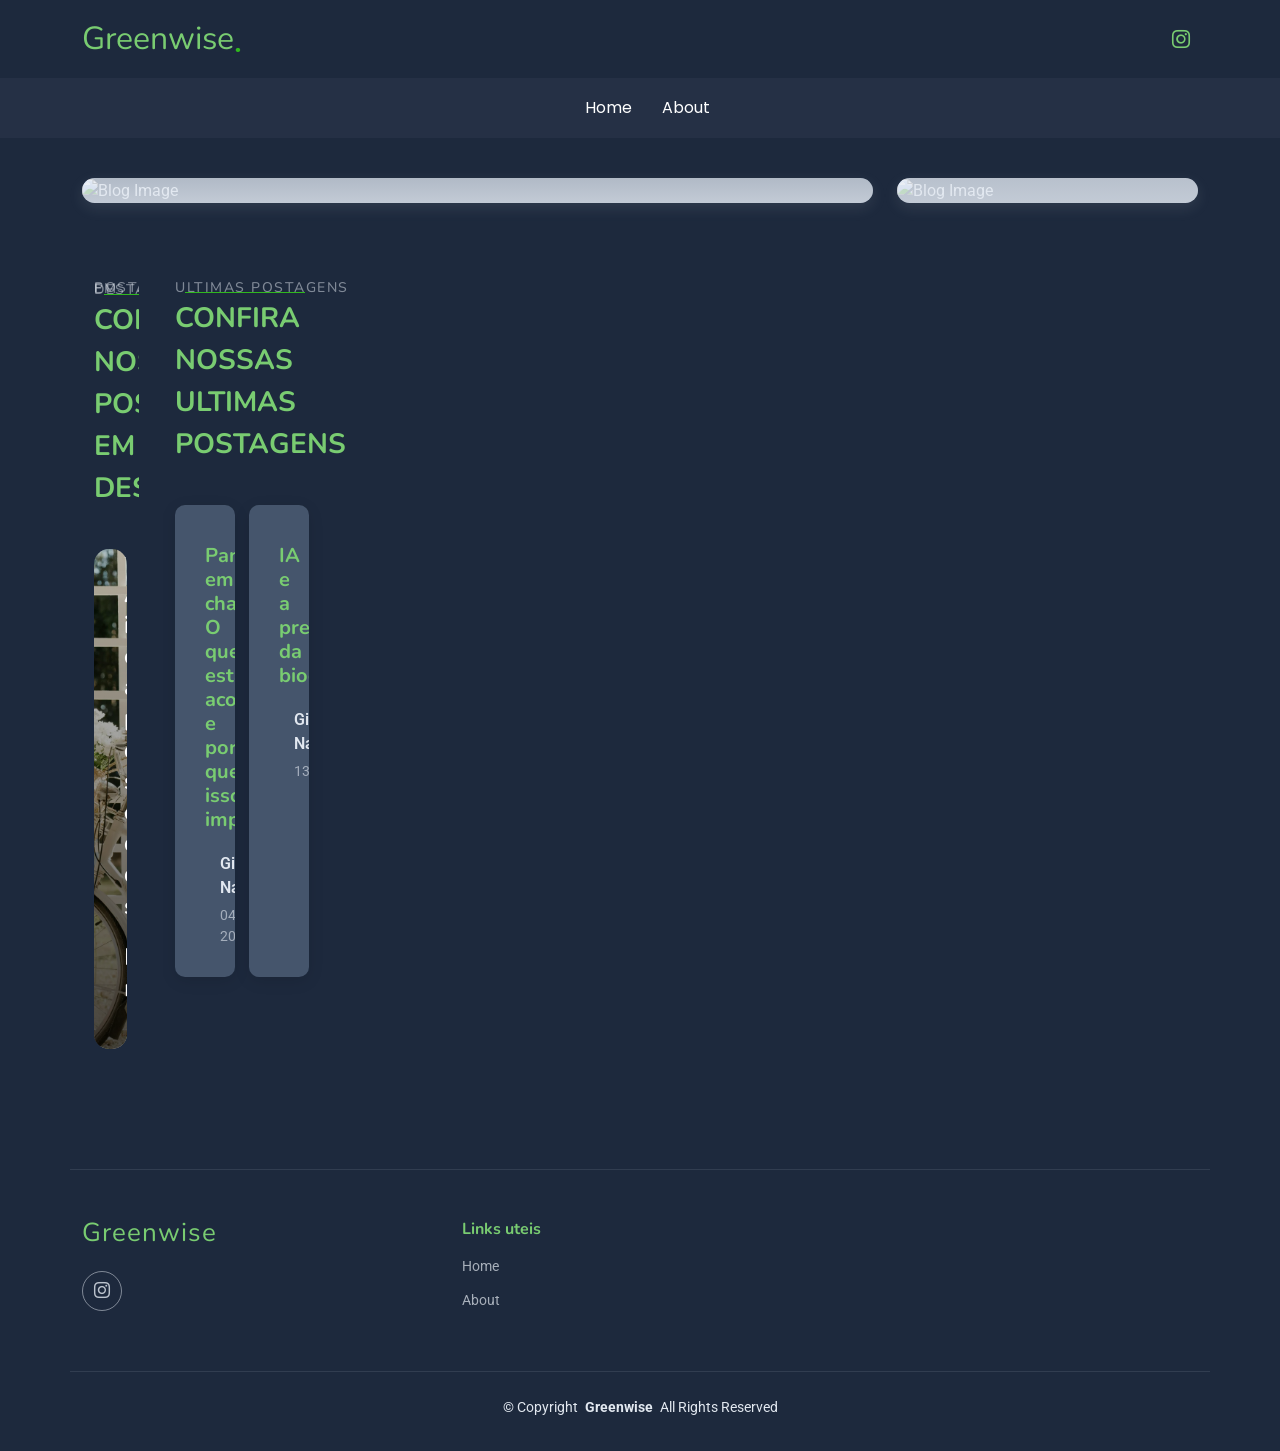
==== index.html @ ee6436b2 "Update index.html" ====
<!DOCTYPE html>
<html lang="en">

<head>
  <meta charset="utf-8">
  <meta content="width=device-width, initial-scale=1.0" name="viewport">
  <title>home - Greenwise</title>
  <meta name="description" content="">
  <meta name="keywords" content="">

  <!-- Favicons -->
  <link href="assets/img/favicon.png" rel="icon">
  <link href="assets/img/apple-touch-icon.png" rel="apple-touch-icon">

  <!-- Fonts -->
  <link href="https://fonts.googleapis.com" rel="preconnect">
  <link href="https://fonts.gstatic.com" rel="preconnect" crossorigin>
  <link
    href="https://fonts.googleapis.com/css2?family=Roboto:ital,wght@0,100;0,300;0,400;0,500;0,700;0,900;1,100;1,300;1,400;1,500;1,700;1,900&family=Poppins:ital,wght@0,100;0,200;0,300;0,400;0,500;0,600;0,700;0,800;0,900;1,100;1,200;1,300;1,400;1,500;1,600;1,700;1,800;1,900&family=Nunito:ital,wght@0,200;0,300;0,400;0,500;0,600;0,700;0,800;0,900;1,200;1,300;1,400;1,500;1,600;1,700;1,800;1,900&display=swap"
    rel="stylesheet">

  <!-- Vendor CSS Files -->
  <link href="assets/vendor/bootstrap/css/bootstrap.min.css" rel="stylesheet">
  <link href="assets/vendor/bootstrap-icons/bootstrap-icons.css" rel="stylesheet">
  <link href="assets/vendor/aos/aos.css" rel="stylesheet">
  <link href="assets/vendor/swiper/swiper-bundle.min.css" rel="stylesheet">
  <link href="assets/vendor/glightbox/css/glightbox.min.css" rel="stylesheet">

  <!-- Main CSS File -->
  <link href="assets/css/main.css" rel="stylesheet">

  <!-- =======================================================
  * Template Name: Greenwise
  * Template URL: https://bootstrapmade.com/blogy-bootstrap-blog-template/
  * Updated: Feb 22 2025 with Bootstrap v5.3.3
  * Author: BootstrapMade.com
  * License: https://bootstrapmade.com/license/
  ======================================================== -->
</head>

<body class="index-page">

  <header id="header" class="header position-relative">
    <div class="container-fluid container-xl position-relative">

      <div class="top-row d-flex align-items-center justify-content-between">
        <a href="index.html" class="logo d-flex align-items-end">
          <!-- NOME DO SITE -->
          <h1 class="sitename">Greenwise</h1><span>.</span>
        </a>

          <!-- REDES SOCIAIS -->
        <div class="d-flex align-items-center">
          <div class="social-links">
            <a href="#" class="instagram"><i class="bi bi-instagram"></i></a>
          </div>
        </div>
      </div>

    </div>

    <div class="nav-wrap">
      <div class="container d-flex justify-content-center position-relative">
        <nav id="navmenu" class="navmenu">
          <ul>
            <li><a href="index.html" class="active">Home</a></li>
            <li><a href="about.html">About</a></li>
          </ul>
        </nav>
      </div>
    </div>

  </header>

  <main class="main">

    <!-- BLOG HERO SECTION -->
    <section id="blog-hero" class="blog-hero section">

      <div class="container" data-aos="fade-up" data-aos-delay="100">

        <div class="blog-grid">

        <!-- CONFORME FOR COLOCANDO O TITULO E O RESUMO PRECISA CRIAR UMA PAGINA PARA CADA PAUTA, POIS AQUI ESTA INDO TUDO PARA A MESMA PAGINA -->
          <!-- Featured Post (Large) -->
          <article class="blog-item featured" data-aos="fade-up">
            <img src="https://www.greenpeace.org/static/planet4-brasil-stateless/2020/09/c0b8eb3d-dji_0987-1024x575.jpg" alt="Blog Image" class="img-fluid">
            <div class="blog-content">
              <div class="post-meta">
                <span class="date">04. Maio, 2026</span>
              </div>
              <h2 class="post-title">
                <a href="/Blog/Posts/Pantanal-em-chamas.html" title="Pantanal em chamas">Pantanal em chamas: O que está acontecendo e por que isso importa?</a>
              </h2>
            </div>
          </article><!-- End Featured Post -->

          <!-- Regular Posts -->
          <article class="blog-item" data-aos="fade-up" data-aos-delay="100">
            <img src="https://images.unsplash.com/photo-1451187580459-43490279c0fa?q=80&w=1024" alt="Blog Image" class="img-fluid">
            <div class="blog-content">
               <div class="post-meta">
                <span class="date">13, Abril 2026
                </span>
              </div>
              <h3 class="post-title">
                    <h1 class="title">O que a IA tem a ver com a natureza?</h1>
                <a href="" title="Outra Pauta"></a>
              </h3>
            </div>
          </article><!-- End Blog Item -->

          <!-- <article class="blog-item" data-aos="fade-up" data-aos-delay="200">
            <img src="assets/img/blog/blog-post-9.webp" alt="Blog Image" class="img-fluid">
            <div class="blog-content">
             <div class="post-meta">
                <span class="date">04. Maio, 2026</span>
              </div>
              <h3 class="post-title">
                <a href="blog-details.html" title="TITULO DA PAUTA">UM BREVE RESUMO</a>
              </h3>
            </div>
          </article> End Blog Item -->
<!-- 
         <article class="blog-item" data-aos="fade-up" data-aos-delay="300">
            <img src="assets/img/blog/blog-post-7.webp" alt="Blog Image" class="img-fluid">
            <div class="blog-content">
             <div class="post-meta">
                <span class="date">04. Maio, 2026</span>
              </div>
              <h3 class="post-title">
                <a href="blog-details.html" title="TITULO DA PAUTA">UM BREVE RESUMO</a>
              </h3>
            </div>
          </article> End Blog Item -->

          <!-- 
          <article class="blog-item" data-aos="fade-up" data-aos-delay="400">
            <img src="assets/img/blog/blog-post-6.webp" alt="Blog Image" class="img-fluid">
            <div class="blog-content">
              <div class="post-meta">
                <span class="date">04. Maio, 2026</span>
              </div>
              <h3 class="post-title">
                <a href="blog-details.html" title="TITULO DA PAUTA">UM BREVE RESUMO</a>
              </h3>
            </div>
          </article> End Blog Item -->
<!-- 
        </div>

      </div>

     </section>/BLOG HERO SECTION -->

    <!-- POSTAGEM EM DESTAQUE -->
    <section id="featured-posts" class="featured-posts section">

      <!-- Section Title -->
      <div class="container section-title" data-aos="fade-up">
        <h2>Postagens em destaque</h2>
        <div><span>Confira nossas</span> <span class="description-title">Postagens em destaque</span></div>
      </div><!-- End Section Title -->

      <div class="container" data-aos="fade-up" data-aos-delay="100">

        <div class="blog-posts-slider swiper init-swiper">
          <script type="application/json" class="swiper-config">
            {
              "loop": true,
              "speed": 800,
              "autoplay": {
                "delay": 5000
              },
              "slidesPerView": 3,
              "spaceBetween": 30,
              "breakpoints": {
                "320": {
                  "slidesPerView": 1,
                  "spaceBetween": 20
                },
                "768": {
                  "slidesPerView": 2,
                  "spaceBetween": 20
                },
                "1200": {
                  "slidesPerView": 3,
                  "spaceBetween": 30
                }
              }
            }
          </script>

          <div class="swiper-wrapper">
            <div class="swiper-slide">
              <div class="blog-post-item">
                <img src="assets/img/blog/blog-post-portrait-1.webp" alt="Blog Image">
                <div class="blog-post-content">
                  <div class="post-meta">
                    <span><i class="bi bi-person"></i> Duda santos</span><!-- quem realizou a postagem-->
                    <span><i class="bi bi-clock"></i> Jan 15, 2025</span>
                  </div>
                  <h2><a href="#">Aqui iremos colccar as postagens que serão o destaque da semana</p>
                  <a href="#" class="read-more">Ler mais <i class="bi bi-arrow-right"></i></a>
                </div>
              </div>
            </div><!-- End slide item -->

            <div class="swiper-slide">
              <div class="blog-post-item">
                <img src="assets/img/blog/blog-post-portrait-2.webp" alt="Blog Image">
                <div class="blog-post-content">
                  <div class="post-meta">
                  <span><i class="bi bi-person"></i> Duda santos</span><!-- quem realizou a postagem-->
                    <span><i class="bi bi-clock"></i> Jan 15, 2025</span>
                  </div>
                  <h2><a href="#">Aqui iremos colccar as postagens que serão o destaque da semana</p>
                  <a href="#" class="read-more">Ler mais <i class="bi bi-arrow-right"></i></a>
                </div>
              </div>
            </div><!-- End slide item -->

            <div class="swiper-slide">
              <div class="blog-post-item">
                <img src="assets/img/blog/blog-post-portrait-3.webp" alt="Blog Image">
                <div class="blog-post-content">
                  <div class="post-meta">
                   <span><i class="bi bi-person"></i> Duda santos</span><!-- quem realizou a postagem-->
                    <span><i class="bi bi-clock"></i> Jan 15, 2025</span>
                  </div>
                  <h2><a href="#">Aqui iremos colccar as postagens que serão o destaque da semana</p>
                  <a href="#" class="read-more">Ler mais <i class="bi bi-arrow-right"></i></a>
                </div>
              </div>
            </div><!-- End slide item -->

            <div class="swiper-slide">
              <div class="blog-post-item">
                <img src="assets/img/blog/blog-post-portrait-4.webp" alt="Blog Image">
                <div class="blog-post-content">
                  <div class="post-meta">
                   <span><i class="bi bi-person"></i> Duda santos</span><!-- quem realizou a postagem-->
                    <span><i class="bi bi-clock"></i> Jan 15, 2025</span>
                  </div>
                  <h2><a href="#">Aqui iremos colccar as postagens que serão o destaque da semana</p>
                  <a href="#" class="read-more">Ler mais <i class="bi bi-arrow-right"></i></a>
                </div>
              </div>
            </div><!-- End slide item -->

            <div class="swiper-slide">
              <div class="blog-post-item">
                <img src="assets/img/blog/blog-post-portrait-5.webp" alt="Blog Image">
                <div class="blog-post-content">
                  <div class="post-meta">
                 <span><i class="bi bi-person"></i> Duda santos</span><!-- quem realizou a postagem-->
                    <span><i class="bi bi-clock"></i> Jan 15, 2025</span>
                  </div>
                  <h2><a href="#">Aqui iremos colccar as postagens que serão o destaque da semana</p>
                  <a href="#" class="read-more">Ler mais <i class="bi bi-arrow-right"></i></a>
                </div>
              </div>
            </div><!-- End slide item -->
          </div>

        </div>

      </div>

    </section><!-- /POSTAGEM EM DESTAQUE -->

    <!-- Latest Posts Section -->
    <section id="latest-posts" class="latest-posts section">

      <!-- ULTIMAS POSTAGENS -->

        <!-- Section Title -->
        <div class="container section-title" data-aos="fade-up">
          <h2>Ultimas postagens</h2>
          <div><span>Confira nossas</span> <span class="description-title">ultimas postagens</span></div>
        </div><!-- End Section Title -->
        <!-- ULTIMAS POSTAGENS -->
        <div class="container" data-aos="fade-up" data-aos-delay="100">
          <div class="row gy-4">

            <div class="col-lg-4">
              <article>

                <div class="post-img">
                  <img src="https://www.greenpeace.org/static/planet4-brasil-stateless/2020/09/c0b8eb3d-dji_0987-1024x575.jpg" alt="" class="img-fluid">
                </div>

                <h2 class="title">
                  <a href="Posts/Pantanal-em-chamas.html">Pantanal em chamas: O que está acontecendo e por que isso importa?</a>
                </h2>

                <div class="d-flex align-items-center">
                  <img src="assets/img/person/gih.jpg" alt="" class="img-fluid post-author-img flex-shrink-0">
                  <div class="post-meta">
                    <p class="post-author">Giselle Nascimento</p>
                    <p class="post-date">
                      <time datetime="04-05-2026">04, Maio 2026</time>
                    </p>
                  </div>
                </div>

              </article>
            </div><!-- End post list item -->

            
            <div class="col-lg-4">
              <article>

                <div class="post-img">
                  <img src="https://images.unsplash.com/photo-1451187580459-43490279c0fa?q=80&w=1024" alt="" class="img-fluid">
                </div>

                <h2 class="title">
                  <a href="Posts/ia-biodiversidade.html"">IA e a preservação da biodiversidade</a>
                </h2>

                <div class="d-flex align-items-center">
                  <img src="assets/img/person/gih.jpg" alt="" class="img-fluid post-author-img flex-shrink-0">
                  <div class="post-meta">
                    <p class="post-author">Giselle Nascimento</p>
                    <p class="post-date">
                      <time datetime="2022-01-01">13, Abril 2026</time>
                    </p>
                  </div>
                </div>

              </article>
            </div>
        

            <!-- End post list item 

            <div class="col-lg-4">
              <article>

                <div class="post-img">
                  <img src="assets/img/blog/blog-post-3.webp" alt="" class="img-fluid">
                </div>

                <p class="post-category">Categoria</p>

                <h2 class="title">
                  <a href="blog-details.html">Titulo da pauta</a>
                </h2>

                <div class="d-flex align-items-center">
                  <img src="assets/img/person/person-f-12.webp" alt="" class="img-fluid post-author-img flex-shrink-0">
                  <div class="post-meta">
                    <p class="post-author">Autor do post</p>
                    <p class="post-date">
                      <time datetime="2022-01-01">Jan 1, 2022</time>
                    </p>
                  </div>
                </div>

              </article>
            </div>
            -->
            <!-- End post list item 

            <div class="col-lg-4">
              <article>

                <div class="post-img">
                  <img src="assets/img/blog/blog-post-4.webp" alt="" class="img-fluid">
                </div>

              <p class="post-category">Categoria</p>

                <h2 class="title">
                  <a href="blog-details.html">Titulo da pauta</a>
                </h2>

                <div class="d-flex align-items-center">
                  <img src="assets/img/person/person-f-12.webp" alt="" class="img-fluid post-author-img flex-shrink-0">
                  <div class="post-meta">
                    <p class="post-author">Autor do post</p>
                    <p class="post-date">
                      <time datetime="2022-01-01">Jan 1, 2022</time>
                    </p>
                  </div>
                </div>

              </article>
            </div>
            -->

            <!-- End post list item 

            <div class="col-lg-4">
              <article>

                <div class="post-img">
                  <img src="assets/img/blog/blog-post-5.webp" alt="" class="img-fluid">
                </div>

                <p class="post-category">Categoria</p>

                <h2 class="title">
                  <a href="blog-details.html">Titulo da pauta</a>
                </h2>

                <div class="d-flex align-items-center">
                  <img src="assets/img/person/person-f-12.webp" alt="" class="img-fluid post-author-img flex-shrink-0">
                  <div class="post-meta">
                    <p class="post-author">Autor do post</p>
                    <p class="post-date">
                      <time datetime="2022-01-01">Jan 1, 2022</time>
                    </p>
                  </div>
                </div>

              </article>
            </div>
            -->
            <!-- End post list item 

            <div class="col-lg-4">
              <article>

                <div class="post-img">
                  <img src="assets/img/blog/blog-post-6.webp" alt="" class="img-fluid">
                </div>

                <p class="post-category">Categoria</p>

                <h2 class="title">
                  <a href="blog-details.html">Titulo da pauta</a>
                </h2>

                <div class="d-flex align-items-center">
                  <img src="assets/img/person/person-f-12.webp" alt="" class="img-fluid post-author-img flex-shrink-0">
                  <div class="post-meta">
                    <p class="post-author">Autor do post</p>
                    <p class="post-date">
                      <time datetime="2022-01-01">Jan 1, 2022</time>
                    </p>
                  </div>
                </div>

              </article>
            </div>
            -->
            <!-- End post list item -->

          </div>
        </div>
      

       <!-- ULTIMAS POSTAGENS -->
    </section><!-- /Latest Posts Section -->

  </main>

  <footer id="footer" class="footer">

    <div class="container footer-top">
      <div class="row gy-4">
        <div class="col-lg-4 col-md-6 footer-about">
          <a href="index.html" class="logo d-flex align-items-center">
            <span class="sitename">Greenwise</span>
          </a>
          <div class="social-links d-flex mt-4">
            <a href=""><i class="bi bi-instagram"></i></a>
          </div>
        </div>

        <div class="col-lg-2 col-md-3 footer-links">
          <h4>Links uteis</h4>
          <ul>
            <li><a href="#">Home</a></li>
            <li><a href="about.html">About</a></li>
          </ul>
        </div>
      </div>
    </div>

    <div class="container copyright text-center mt-4">
      <p>© <span>Copyright</span> <strong class="px-1 sitename">Greenwise</strong> <span>All Rights Reserved</span></p>
      <div class="credits">
        <!-- All the links in the footer should remain intact. -->
        <!-- You can delete the links only if you've purchased the pro version. -->
        <!-- Licensing information: https://bootstrapmade.com/license/ -->
        <!-- Purchase the pro version with working PHP/AJAX contact form: [buy-url] -->
      </div>
    </div>

  </footer>

  <!-- Scroll Top -->
  <a href="#" id="scroll-top" class="scroll-top d-flex align-items-center justify-content-center"><i
      class="bi bi-arrow-up-short"></i></a>

  <!-- Preloader -->
  <div id="preloader"></div>

  <!-- Vendor JS Files -->
  <script src="assets/vendor/bootstrap/js/bootstrap.bundle.min.js"></script>
  <script src="assets/vendor/php-email-form/validate.js"></script>
  <script src="assets/vendor/aos/aos.js"></script>
  <script src="assets/vendor/swiper/swiper-bundle.min.js"></script>
  <script src="assets/vendor/purecounter/purecounter_vanilla.js"></script>
  <script src="assets/vendor/glightbox/js/glightbox.min.js"></script>

  <!-- Main JS File -->
  <script src="assets/js/main.js"></script>

</body>

</html>
---- assets/css/main.css ----
/**
* Template Name: Blogy
* Template URL: https://bootstrapmade.com/blogy-bootstrap-blog-template/
* Updated: Feb 22 2025 with Bootstrap v5.3.3
* Author: BootstrapMade.com
* License: https://bootstrapmade.com/license/
*/

@charset "UTF-8";

/*--------------------------------------------------------------
# Font & Color Variables
# Help: https://bootstrapmade.com/color-system/
--------------------------------------------------------------*/
/* Fonts */
:root {
  --default-font: "Roboto",  system-ui, -apple-system, "Segoe UI", Roboto, "Helvetica Neue", Arial, "Noto Sans", "Liberation Sans", sans-serif, "Apple Color Emoji", "Segoe UI Emoji", "Segoe UI Symbol", "Noto Color Emoji";
  --heading-font: "Nunito",  sans-serif;
  --nav-font: "Poppins",  sans-serif;
}

/* Global Colors - The following color variables are used throughout the website. Updating them here will change the color scheme of the entire website */
:root { 
  --background-color: #1D293D; /* Background color for the entire website, including individual sections */
  --default-color: #E2E8F0; /* Default color used for the majority of the text content across the entire website */
  --heading-color: #79cc71; /* Color for headings, subheadings and title throughout the website */
  --accent-color: #30b81e; /* Accent color that represents your brand on the website. It's used for buttons, links, and other elements that need to stand out */
  --surface-color: #45556C; /* The surface color is used as a background of boxed elements within sections, such as cards, icon boxes, or other elements that require a visual separation from the global background. */
  --contrast-color: #ffffff; /* Contrast color for text, ensuring readability against backgrounds of accent, heading, or default colors. */
}

/* Nav Menu Colors - The following color variables are used specifically for the navigation menu. They are separate from the global colors to allow for more customization options */
:root {
  --nav-color: #ffffff;  /* The default color of the main navmenu links */
  --nav-hover-color: #ffffff; /* Applied to main navmenu links when they are hovered over or active */
  --nav-mobile-background-color: #ffffff; /* Used as the background color for mobile navigation menu */
  --nav-dropdown-background-color: #ffffff; /* Used as the background color for dropdown items that appear when hovering over primary navigation items */
  --nav-dropdown-color: #212529; /* Used for navigation links of the dropdown items in the navigation menu. */
  --nav-dropdown-hover-color: #6db115; /* Similar to --nav-hover-color, this color is applied to dropdown navigation links when they are hovered over. */
}

/* Color Presets - These classes override global colors when applied to any section or element, providing reuse of the sam color scheme. */

.light-background {
  --background-color: #314158;
  --surface-color: #62748E;
}

.dark-background {
  --background-color: #060606;
  --default-color: #ffffff;
  --heading-color: #ffffff;
  --surface-color: #252525;
  --contrast-color: #ffffff;
}

/* Smooth scroll */
:root {
  scroll-behavior: smooth;
}

/*--------------------------------------------------------------
# General Styling & Shared Classes
--------------------------------------------------------------*/
body {
  color: var(--default-color);
  background-color: var(--background-color);
  font-family: var(--default-font);
}

a {
  color: var(--accent-color);
  text-decoration: none;
  transition: 0.3s;
}

a:hover {
  color: color-mix(in srgb, var(--accent-color), transparent 25%);
  text-decoration: none;
}

h1,
h2,
h3,
h4,
h5,
h6 {
  color: var(--heading-color);
  font-family: var(--heading-font);
}


/* Pulsating Play Button
------------------------------*/
.pulsating-play-btn {
  width: 94px;
  height: 94px;
  background: radial-gradient(var(--accent-color) 50%, color-mix(in srgb, var(--accent-color), transparent 75%) 52%);
  border-radius: 50%;
  display: block;
  position: relative;
  overflow: hidden;
}

.pulsating-play-btn:before {
  content: "";
  position: absolute;
  width: 120px;
  height: 120px;
  animation-delay: 0s;
  animation: pulsate-play-btn 2s;
  animation-direction: forwards;
  animation-iteration-count: infinite;
  animation-timing-function: steps;
  opacity: 1;
  border-radius: 50%;
  border: 5px solid color-mix(in srgb, var(--accent-color), transparent 30%);
  top: -15%;
  left: -15%;
  background: rgba(198, 16, 0, 0);
}

.pulsating-play-btn:after {
  content: "";
  position: absolute;
  left: 50%;
  top: 50%;
  transform: translateX(-40%) translateY(-50%);
  width: 0;
  height: 0;
  border-top: 10px solid transparent;
  border-bottom: 10px solid transparent;
  border-left: 15px solid #fff;
  z-index: 100;
  transition: all 400ms cubic-bezier(0.55, 0.055, 0.675, 0.19);
}

.pulsating-play-btn:hover:before {
  content: "";
  position: absolute;
  left: 50%;
  top: 50%;
  transform: translateX(-40%) translateY(-50%);
  width: 0;
  height: 0;
  border: none;
  border-top: 10px solid transparent;
  border-bottom: 10px solid transparent;
  border-left: 15px solid #fff;
  z-index: 200;
  animation: none;
  border-radius: 0;
}

.pulsating-play-btn:hover:after {
  border-left: 15px solid var(--accent-color);
  transform: scale(20);
}

@keyframes pulsate-play-btn {
  0% {
    transform: scale(0.6, 0.6);
    opacity: 1;
  }

  100% {
    transform: scale(1, 1);
    opacity: 0;
  }
}

/*--------------------------------------------------------------
# Global Header
--------------------------------------------------------------*/
.header {
  transition: all 0.5s;
  z-index: 997;
  padding: 20px 0;
}

.header .top-row {
  padding-bottom: 10px;
}

.header .top-row .logo {
  text-decoration: none;
}

.header .top-row .logo img {
  max-height: 40px;
  margin-right: 10px;
}

.header .top-row .logo .sitename {
  font-size: 32px;
  font-weight: 400;
  color: var(--heading-color);
  font-family: var(--heading-font);
  margin: 0;
}

.header .top-row .logo span {
  color: var(--accent-color);
  font-size: 28px;
  font-weight: 700;
  line-height: 1.1;
}

.header .social-links a {
  color: var(--heading-color);
  padding: 0 8px;
  display: inline-block;
  font-size: 18px;
  transition: 0.3s;
}

.header .social-links a:hover {
  color: var(--accent-color);
}

@media (max-width: 1200px) {
  .header .social-links {
    padding-right: 40px;
  }
}

.header .search-form {
  position: relative;
  width: 250px;
  display: flex;
  align-items: center;
  padding: 0;
  margin: 0;
}

.header .search-form .form-control {
  border: 1px solid color-mix(in srgb, var(--default-color), transparent 90%);
  padding: 7px 40px 7px 15px;
  background: transparent;
  transition: 0.3s;
  color: var(--default-color);
  font-size: 14px;
}

.header .search-form .form-control::placeholder {
  color: color-mix(in srgb, var(--default-color), transparent 70%);
}

.header .search-form .form-control:focus {
  border-color: var(--accent-color);
  box-shadow: none;
}

.header .search-form button {
  position: absolute;
  right: 0;
  top: 0;
  bottom: 0;
  border: 0;
  background: none;
  font-size: 16px;
  padding: 0 15px;
  margin: 0;
  color: var(--heading-color);
  transition: 0.3s;
}

.header .search-form button:hover {
  color: var(--accent-color);
}

@media (max-width: 1200px) {
  .header .search-form {
    display: none;
  }
}

.header .nav-wrap {
  background-color: color-mix(in srgb, var(--default-color), transparent 96%);
  margin-top: 10px;
  display: flex;
  justify-content: center;
}

.header .mobile-nav-toggle {
  position: fixed;
  top: 20px;
  right: 5px;
}

/*--------------------------------------------------------------
# Navigation Menu
--------------------------------------------------------------*/
/* Navmenu - Desktop */
@media (min-width: 1200px) {
  .navmenu {
    padding: 0;
  }

  .navmenu ul {
    margin: 0;
    padding: 0;
    display: flex;
    list-style: none;
    align-items: center;
  }

  .navmenu li {
    position: relative;
  }

  .navmenu a,
  .navmenu a:focus {
    color: var(--nav-color);
    padding: 18px 15px;
    font-size: 16px;
    font-family: var(--nav-font);
    font-weight: 400;
    display: flex;
    align-items: center;
    justify-content: space-between;
    white-space: nowrap;
    transition: 0.3s;
  }

  .navmenu a i,
  .navmenu a:focus i {
    font-size: 12px;
    line-height: 0;
    margin-left: 5px;
    transition: 0.3s;
  }

  .navmenu li:last-child a {
    padding-right: 0;
  }

  .navmenu li:hover>a,
  .navmenu .active,
  .navmenu .active:focus {
    color: var(--nav-hover-color);
  }

  .navmenu .dropdown ul {
    margin: 0;
    padding: 10px 0;
    background: var(--nav-dropdown-background-color);
    display: block;
    position: absolute;
    visibility: hidden;
    left: 14px;
    top: 130%;
    opacity: 0;
    transition: 0.3s;
    border-radius: 4px;
    z-index: 99;
    box-shadow: 0px 0px 30px rgba(0, 0, 0, 0.1);
  }

  .navmenu .dropdown ul li {
    min-width: 200px;
  }

  .navmenu .dropdown ul a {
    padding: 10px 20px;
    font-size: 15px;
    text-transform: none;
    color: var(--nav-dropdown-color);
  }

  .navmenu .dropdown ul a i {
    font-size: 12px;
  }

  .navmenu .dropdown ul a:hover,
  .navmenu .dropdown ul .active:hover,
  .navmenu .dropdown ul li:hover>a {
    color: var(--nav-dropdown-hover-color);
  }

  .navmenu .dropdown:hover>ul {
    opacity: 1;
    top: 100%;
    visibility: visible;
  }

  .navmenu .dropdown .dropdown ul {
    top: 0;
    left: -90%;
    visibility: hidden;
  }

  .navmenu .dropdown .dropdown:hover>ul {
    opacity: 1;
    top: 0;
    left: -100%;
    visibility: visible;
  }
}

/* Navmenu - Mobile */
@media (max-width: 1199px) {
  .mobile-nav-toggle {
    background-color: color-mix(in srgb, var(--default-color) 10%, white 15%);
    color: var(--nav-color);
    font-size: 24px;
    line-height: 0;
    margin-right: 10px;
    cursor: pointer;
    padding: 5px;
    border-radius: 4px;
    transition: color 0.2s;
  }

  .mobile-nav-toggle:hover {
    background-color: var(--accent-color);
    color: var(--contrast-color);
  }

  .navmenu {
    padding: 0;
    z-index: 9997;
  }

  .navmenu ul {
    display: none;
    list-style: none;
    position: absolute;
    inset: 60px 20px 20px 20px;
    padding: 10px 0;
    margin: 0;
    border-radius: 6px;
    background-color: var(--nav-mobile-background-color);
    overflow-y: auto;
    transition: 0.3s;
    z-index: 9998;
    box-shadow: 0px 0px 30px rgba(0, 0, 0, 0.1);
  }

  .navmenu a,
  .navmenu a:focus {
    color: var(--nav-dropdown-color);
    padding: 10px 20px;
    font-family: var(--nav-font);
    font-size: 17px;
    font-weight: 500;
    display: flex;
    align-items: center;
    justify-content: space-between;
    white-space: nowrap;
    transition: 0.3s;
  }

  .navmenu a i,
  .navmenu a:focus i {
    font-size: 12px;
    line-height: 0;
    margin-left: 5px;
    width: 30px;
    height: 30px;
    display: flex;
    align-items: center;
    justify-content: center;
    border-radius: 50%;
    transition: 0.3s;
    background-color: color-mix(in srgb, var(--accent-color), transparent 90%);
  }

  .navmenu a i:hover,
  .navmenu a:focus i:hover {
    background-color: var(--accent-color);
    color: var(--contrast-color);
  }

  .navmenu a:hover,
  .navmenu .active,
  .navmenu .active:focus {
    color: var(--nav-dropdown-hover-color);
  }

  .navmenu .active i,
  .navmenu .active:focus i {
    background-color: var(--accent-color);
    color: var(--contrast-color);
    transform: rotate(180deg);
  }

  .navmenu .dropdown ul {
    position: static;
    display: none;
    z-index: 99;
    padding: 10px 0;
    margin: 10px 20px;
    background-color: var(--nav-dropdown-background-color);
    border: 1px solid color-mix(in srgb, var(--default-color), transparent 90%);
    box-shadow: none;
    transition: all 0.5s ease-in-out;
  }

  .navmenu .dropdown ul ul {
    background-color: rgba(33, 37, 41, 0.1);
  }

  .navmenu .dropdown>.dropdown-active {
    display: block;
    background-color: rgba(33, 37, 41, 0.03);
  }

  .mobile-nav-active {
    overflow: hidden;
  }

  .mobile-nav-active .mobile-nav-toggle {
    color: #fff;
    position: absolute;
    font-size: 32px;
    top: 15px;
    right: 15px;
    margin-right: 0;
    z-index: 9999;
  }

  .mobile-nav-active .navmenu {
    position: fixed;
    overflow: hidden;
    inset: 0;
    background: rgba(33, 37, 41, 0.8);
    transition: 0.3s;
  }

  .mobile-nav-active .navmenu>ul {
    display: block;
  }
}

/*--------------------------------------------------------------
# Global Footer
--------------------------------------------------------------*/
.footer {
  color: var(--default-color);
  background-color: var(--background-color);
  font-size: 14px;
  position: relative;
}

.footer .footer-top {
  padding-top: 50px;
  border-top: 1px solid color-mix(in srgb, var(--default-color), transparent 90%);
}

.footer .footer-about .logo {
  line-height: 1;
  margin-bottom: 25px;
}

.footer .footer-about .logo img {
  max-height: 40px;
  margin-right: 6px;
}

.footer .footer-about .logo span {
  color: var(--heading-color);
  font-family: var(--heading-font);
  font-size: 26px;
  font-weight: 400;
  letter-spacing: 1px;
}

.footer .footer-about p {
  font-size: 14px;
  font-family: var(--heading-font);
}

.footer .social-links a {
  display: flex;
  align-items: center;
  justify-content: center;
  width: 40px;
  height: 40px;
  border-radius: 50%;
  border: 1px solid color-mix(in srgb, var(--default-color), transparent 50%);
  font-size: 16px;
  color: color-mix(in srgb, var(--default-color), transparent 20%);
  margin-right: 10px;
  transition: 0.3s;
}

.footer .social-links a:hover {
  color: var(--accent-color);
  border-color: var(--accent-color);
}

.footer h4 {
  font-size: 16px;
  font-weight: bold;
  position: relative;
  padding-bottom: 12px;
}

.footer .footer-links {
  margin-bottom: 30px;
}

.footer .footer-links ul {
  list-style: none;
  padding: 0;
  margin: 0;
}

.footer .footer-links ul i {
  padding-right: 2px;
  font-size: 12px;
  line-height: 0;
}

.footer .footer-links ul li {
  padding: 10px 0;
  display: flex;
  align-items: center;
}

.footer .footer-links ul li:first-child {
  padding-top: 0;
}

.footer .footer-links ul a {
  color: color-mix(in srgb, var(--default-color), transparent 30%);
  display: inline-block;
  line-height: 1;
}

.footer .footer-links ul a:hover {
  color: var(--accent-color);
}

.footer .footer-contact p {
  margin-bottom: 5px;
}

.footer .copyright {
  padding: 25px 0;
  border-top: 1px solid color-mix(in srgb, var(--default-color), transparent 90%);
}

.footer .copyright p {
  margin-bottom: 0;
}

.footer .credits {
  margin-top: 8px;
  font-size: 13px;
}

/*--------------------------------------------------------------
# Preloader
--------------------------------------------------------------*/
#preloader {
  position: fixed;
  inset: 0;
  z-index: 999999;
  overflow: hidden;
  background: var(--background-color);
  transition: all 0.6s ease-out;
}

#preloader:before {
  content: "";
  position: fixed;
  top: calc(50% - 30px);
  left: calc(50% - 30px);
  border: 6px solid #ffffff;
  border-color: var(--accent-color) transparent var(--accent-color) transparent;
  border-radius: 50%;
  width: 60px;
  height: 60px;
  animation: animate-preloader 1.5s linear infinite;
}

@keyframes animate-preloader {
  0% {
    transform: rotate(0deg);
  }

  100% {
    transform: rotate(360deg);
  }
}

/*--------------------------------------------------------------
# Scroll Top Button
--------------------------------------------------------------*/
.scroll-top {
  position: fixed;
  visibility: hidden;
  opacity: 0;
  right: 15px;
  bottom: -15px;
  z-index: 99999;
  background-color: var(--accent-color);
  width: 44px;
  height: 44px;
  border-radius: 50px;
  transition: all 0.4s;
}

.scroll-top i {
  font-size: 24px;
  color: var(--contrast-color);
  line-height: 0;
}

.scroll-top:hover {
  background-color: color-mix(in srgb, var(--accent-color), transparent 20%);
  color: var(--contrast-color);
}

.scroll-top.active {
  visibility: visible;
  opacity: 1;
  bottom: 15px;
}

/*--------------------------------------------------------------
# Disable aos animation delay on mobile devices
--------------------------------------------------------------*/
@media screen and (max-width: 768px) {
  [data-aos-delay] {
    transition-delay: 0 !important;
  }
}

/*--------------------------------------------------------------
# Global Page Titles & Breadcrumbs
--------------------------------------------------------------*/
.page-title {
  text-align: center;
  padding: 20px 0;
}

.page-title .breadcrumbs {
  margin-bottom: 1.5rem;
}

.page-title .breadcrumbs .breadcrumb {
  justify-content: center;
  margin: 0;
  padding: 0;
  background: none;
}

.page-title .breadcrumbs .breadcrumb .breadcrumb-item {
  font-size: 0.9rem;
  color: color-mix(in srgb, var(--default-color), transparent 30%);
}

.page-title .breadcrumbs .breadcrumb .breadcrumb-item.active {
  color: var(--accent-color);
}

.page-title .breadcrumbs .breadcrumb .breadcrumb-item a {
  color: inherit;
  text-decoration: none;
  transition: color 0.3s ease;
}

.page-title .breadcrumbs .breadcrumb .breadcrumb-item a:hover {
  color: var(--accent-color);
}

.page-title .breadcrumbs .breadcrumb .breadcrumb-item a i {
  font-size: 0.9rem;
  margin-right: 0.2rem;
}

.page-title .breadcrumbs .breadcrumb .breadcrumb-item+.breadcrumb-item::before {
  color: color-mix(in srgb, var(--default-color), transparent 50%);
}

.page-title .title-wrapper {
  max-width: 800px;
  margin: 0 auto;
  padding: 1rem 0;
}

.page-title .title-wrapper h1 {
  font-size: 2.5rem;
  margin-bottom: 1rem;
  font-weight: 700;
  color: var(--heading-color);
}

.page-title .title-wrapper p {
  font-size: 1.1rem;
  color: color-mix(in srgb, var(--default-color), transparent 20%);
  margin: 0;
  line-height: 1.6;
}

@media (max-width: 768px) {
  .page-title .title-wrapper h1 {
    font-size: 2rem;
  }

  .page-title .title-wrapper p {
    font-size: 1rem;
  }
}

@media (max-width: 576px) {
  .page-title .title-wrapper h1 {
    font-size: 1.75rem;
  }
}

/*--------------------------------------------------------------
# Global Sections
--------------------------------------------------------------*/
section,
.section {
  color: var(--default-color);
  background-color: var(--background-color);
  padding: 60px 0;
  scroll-margin-top: 90px;
  overflow: clip;
}

@media (max-width: 1199px) {

  section,
  .section {
    scroll-margin-top: 66px;
  }
}

/*--------------------------------------------------------------
# Global Section Titles
--------------------------------------------------------------*/
.section-title {
  padding-bottom: 40px;
  position: relative;
}

.section-title h2 {
  font-size: 14px;
  font-weight: 500;
  padding: 0;
  line-height: 1px;
  margin: 0;
  letter-spacing: 1.5px;
  text-transform: uppercase;
  color: color-mix(in srgb, var(--default-color), transparent 50%);
  position: relative;
}

.section-title h2::after {
  content: "";
  width: 120px;
  height: 1px;
  display: inline-block;
  background: var(--accent-color);
  margin: 4px 10px;
}

.section-title div {
  color: var(--heading-color);
  margin: 0;
  font-size: 28px;
  font-weight: 700;
  text-transform: uppercase;
  font-family: var(--heading-font);
}

/*--------------------------------------------------------------
# Blog Hero Section
--------------------------------------------------------------*/
.blog-hero {
  padding-top: 20px;
}

.blog-hero .blog-grid {
  display: grid;
  grid-template-columns: repeat(12, 1fr);
  gap: 24px;
}

@media (max-width: 991px) {
  .blog-hero .blog-grid {
    grid-template-columns: repeat(6, 1fr);
  }
}

@media (max-width: 768px) {
  .blog-hero .blog-grid {
    grid-template-columns: 1fr;
    gap: 20px;
  }
}

.blog-hero .blog-item {
  position: relative;
  border-radius: 15px;
  overflow: hidden;
  box-shadow: 0 5px 15px color-mix(in srgb, var(--default-color), transparent 90%);
  transition: transform 0.3s ease-in-out;
  background-color: var(--surface-color);
}

.blog-hero .blog-item:hover {
  transform: translateY(-5px);
}

.blog-hero .blog-item:hover img {
  transform: scale(1.05);
}

.blog-hero .blog-item:hover .blog-content {
  background: linear-gradient(0deg, color-mix(in srgb, var(--default-color), transparent 10%) 0%, transparent 100%);
}

.blog-hero .blog-item.featured {
  grid-column: span 8;
}

@media (max-width: 991px) {
  .blog-hero .blog-item.featured {
    grid-column: span 6;
  }
}

@media (max-width: 768px) {
  .blog-hero .blog-item.featured {
    grid-column: span 1;
  }
}

.blog-hero .blog-item.featured .post-title {
  font-size: 2rem;
}

@media (max-width: 768px) {
  .blog-hero .blog-item.featured .post-title {
    font-size: 1.5rem;
  }
}

.blog-hero .blog-item:not(.featured) {
  grid-column: span 4;
}

@media (max-width: 991px) {
  .blog-hero .blog-item:not(.featured) {
    grid-column: span 3;
  }
}

@media (max-width: 768px) {
  .blog-hero .blog-item:not(.featured) {
    grid-column: span 1;
  }
}

.blog-hero .blog-item img {
  width: 100%;
  height: 100%;
  object-fit: cover;
  transition: transform 0.3s ease-in-out;
  aspect-ratio: 16/9;
}

.blog-hero .blog-item .blog-content {
  position: absolute;
  bottom: 0;
  left: 0;
  right: 0;
  padding: 2rem;
  background: linear-gradient(0deg, color-mix(in srgb, var(--default-color), transparent 20%) 0%, transparent 100%);
  transition: background 0.3s ease-in-out;
}

.blog-hero .blog-item .post-meta {
  display: flex;
  gap: 1rem;
  margin-bottom: 0.5rem;
  font-size: 0.875rem;
  color: var(--contrast-color);
}

.blog-hero .blog-item .post-meta .date,
.blog-hero .blog-item .post-meta .category {
  display: flex;
  align-items: center;
}

.blog-hero .blog-item .post-meta .date::before,
.blog-hero .blog-item .post-meta .category::before {
  font-family: "bootstrap-icons";
  margin-right: 0.5rem;
  font-size: 1rem;
}

.blog-hero .blog-item .post-meta .date::before {
  content: "\f282";
}

.blog-hero .blog-item .post-meta .category::before {
  content: "\f5d3";
}

.blog-hero .blog-item .post-title {
  margin: 0;
  font-family: var(--heading-font);
}

.blog-hero .blog-item .post-title a {
  color: var(--contrast-color);
  text-decoration: none;
}

.blog-hero .blog-item .post-title a:hover {
  color: color-mix(in srgb, var(--contrast-color), transparent 20%);
}

/*--------------------------------------------------------------
# Featured Posts Section
--------------------------------------------------------------*/
.featured-posts {
  overflow: hidden;
  position: relative;
}

.featured-posts .blog-posts-slider .swiper-wrapper {
  height: auto !important;
}

.featured-posts .blog-post-item {
  position: relative;
  height: 500px;
  overflow: hidden;
  border-radius: 15px;
}

@media (max-width: 1200px) {
  .featured-posts .blog-post-item {
    height: 450px;
  }
}

@media (max-width: 991px) {
  .featured-posts .blog-post-item {
    height: 400px;
  }
}

@media (max-width: 768px) {
  .featured-posts .blog-post-item {
    height: 450px;
  }
}

.featured-posts .blog-post-item img {
  position: absolute;
  inset: 0;
  width: 100%;
  height: 100%;
  object-fit: cover;
}

.featured-posts .blog-post-item::after {
  content: "";
  position: absolute;
  inset: 0;
  background: linear-gradient(0deg, rgba(0, 0, 0, 0.7) 0%, rgba(0, 0, 0, 0.4) 50%, rgba(0, 0, 0, 0.1) 100%);
}

.featured-posts .blog-post-content {
  position: absolute;
  bottom: 0;
  left: 0;
  right: 0;
  padding: 30px;
  color: var(--contrast-color);
  z-index: 2;
}

@media (max-width: 1200px) {
  .featured-posts .blog-post-content {
    padding: 25px;
  }
}

@media (max-width: 991px) {
  .featured-posts .blog-post-content {
    padding: 25px;
  }
}

@media (max-width: 768px) {
  .featured-posts .blog-post-content {
    padding: 30px;
  }
}

.featured-posts .blog-post-content .post-meta {
  margin-bottom: 15px;
  font-size: 14px;
}

.featured-posts .blog-post-content .post-meta span {
  display: inline-block;
  margin-right: 20px;
}

.featured-posts .blog-post-content .post-meta span i {
  margin-right: 5px;
  font-size: 16px;
}

.featured-posts .blog-post-content .post-meta span:last-child {
  margin-right: 0;
}

.featured-posts .blog-post-content h2 {
  font-size: 24px;
  font-weight: 700;
  margin-bottom: 15px;
  color: var(--contrast-color);
  line-height: 1.3;
}

@media (max-width: 1200px) {
  .featured-posts .blog-post-content h2 {
    font-size: 20px;
  }
}

@media (max-width: 991px) {
  .featured-posts .blog-post-content h2 {
    font-size: 20px;
  }
}

@media (max-width: 768px) {
  .featured-posts .blog-post-content h2 {
    font-size: 22px;
  }
}

.featured-posts .blog-post-content h2 a {
  color: var(--contrast-color);
  transition: 0.3s;
}

.featured-posts .blog-post-content h2 a:hover {
  color: color-mix(in srgb, var(--contrast-color), transparent 20%);
}

.featured-posts .blog-post-content p {
  font-size: 15px;
  margin-bottom: 20px;
  line-height: 1.5;
  display: -webkit-box;
  -webkit-line-clamp: 2;
  line-clamp: 2;
  -webkit-box-orient: vertical;
  overflow: hidden;
  opacity: 0.9;
}

@media (max-width: 768px) {
  .featured-posts .blog-post-content p {
    -webkit-line-clamp: 3;
    line-clamp: 3;
    -webkit-line-clamp: 3;
  }
}

.featured-posts .blog-post-content .read-more {
  display: inline-flex;
  align-items: center;
  color: var(--contrast-color);
  font-weight: 500;
  transition: 0.3s;
}

.featured-posts .blog-post-content .read-more i {
  margin-left: 8px;
  font-size: 14px;
  transition: 0.3s;
}

.featured-posts .blog-post-content .read-more:hover {
  color: color-mix(in srgb, var(--contrast-color), transparent 20%);
}

.featured-posts .blog-post-content .read-more:hover i {
  transform: translateX(5px);
}

/*--------------------------------------------------------------
# Category Section Section
--------------------------------------------------------------*/
.category-section .featured-post {
  margin-bottom: 40px;
}

.category-section .featured-post .post-img {
  border-radius: 12px;
  overflow: hidden;
  margin-bottom: 20px;
}

.category-section .featured-post .post-img img {
  width: 100%;
  aspect-ratio: 16/9;
  object-fit: cover;
}

.category-section .featured-post .category-meta {
  display: flex;
  justify-content: space-between;
  align-items: center;
  margin-bottom: 15px;
}

.category-section .featured-post .post-category {
  font-size: 13px;
  font-weight: 600;
  color: var(--accent-color);
  text-transform: uppercase;
  letter-spacing: 0.5px;
}

.category-section .featured-post .author-meta {
  display: flex;
  align-items: center;
  gap: 10px;
  font-size: 14px;
}

.category-section .featured-post .author-meta .author-img {
  width: 30px;
  height: 30px;
  border-radius: 50%;
}

.category-section .featured-post .author-meta .author-name {
  color: var(--heading-color);
  font-weight: 500;
}

.category-section .featured-post .author-meta .post-date {
  color: color-mix(in srgb, var(--default-color), transparent 40%);
}

.category-section .featured-post .author-meta .post-date:before {
  content: "-";
  margin: 0 8px;
}

.category-section .featured-post .title {
  font-size: 20px;
  line-height: 1.4;
  margin: 0;
}

.category-section .featured-post .title a {
  color: var(--heading-color);
  transition: color 0.3s;
}

.category-section .featured-post .title a:hover {
  color: var(--accent-color);
}

.category-section .list-post {
  display: flex;
  align-items: flex-start;
  gap: 20px;
  margin-bottom: 25px;
}

.category-section .list-post .post-img {
  flex: 0 0 100px;
  border-radius: 8px;
  overflow: hidden;
}

.category-section .list-post .post-img img {
  width: 100px;
  height: 100px;
  object-fit: cover;
}

.category-section .list-post .post-content {
  flex: 1;
}

.category-section .list-post .post-category {
  font-size: 13px;
  font-weight: 500;
  color: var(--accent-color);
  margin-bottom: 8px;
  display: inline-block;
}

.category-section .list-post .title {
  font-size: 17px;
  line-height: 1.5;
  margin: 0 0 8px 0;
}

.category-section .list-post .title a {
  color: var(--heading-color);
  transition: color 0.3s;
}

.category-section .list-post .title a:hover {
  color: var(--accent-color);
}

.category-section .list-post .post-meta {
  font-size: 13px;
  color: color-mix(in srgb, var(--default-color), transparent 40%);
}

.category-section .list-post .post-meta .read-time:after {
  content: "•";
  margin: 0 8px;
}

@media (max-width: 992px) {
  .category-section .featured-post .title {
    font-size: 18px;
  }
}

@media (max-width: 768px) {
  .category-section .list-post .post-img {
    flex: 0 0 80px;
  }

  .category-section .list-post .post-img img {
    width: 80px;
    height: 80px;
  }

  .category-section .list-post .title {
    font-size: 15px;
  }
}

/*--------------------------------------------------------------
# Call To Action 2 Section
--------------------------------------------------------------*/
.call-to-action-2 {
  position: relative;
  padding: 3rem;
  background-color: color-mix(in srgb, var(--accent-color), transparent 97%);
  border-radius: 1rem;
  overflow: hidden;
}

.call-to-action-2 .badge {
  background-color: color-mix(in srgb, var(--accent-color), transparent 90%);
  color: var(--accent-color);
  padding: 0.5rem 1rem;
  font-size: 0.875rem;
  font-weight: 500;
  border-radius: 2rem;
}

.call-to-action-2 h2 {
  font-size: clamp(1.75rem, 3vw, 2.5rem);
  font-weight: 700;
  line-height: 1.2;
  margin: 0;
}

.call-to-action-2 p {
  font-size: 1.125rem;
  line-height: 1.6;
  opacity: 0.9;
}

.call-to-action-2 .features .feature-item {
  display: flex;
  align-items: center;
  gap: 0.5rem;
  padding: 0.5rem 1rem;
  background-color: var(--surface-color);
  border-radius: 0.5rem;
  box-shadow: 0 2px 4px rgba(0, 0, 0, 0.05);
  transition: transform 0.3s ease;
}

.call-to-action-2 .features .feature-item:hover {
  transform: translateY(-2px);
}

.call-to-action-2 .features .feature-item i {
  color: var(--accent-color);
  font-size: 1.25rem;
}

.call-to-action-2 .features .feature-item span {
  font-weight: 500;
}

.call-to-action-2 .cta-buttons .btn {
  padding: 0.75rem 1.5rem;
  font-weight: 500;
  border-radius: 0.5rem;
  transition: all 0.3s ease;
}

.call-to-action-2 .cta-buttons .btn.btn-primary {
  background-color: var(--accent-color);
  border-color: var(--accent-color);
  color: var(--contrast-color);
}

.call-to-action-2 .cta-buttons .btn.btn-primary:hover {
  background-color: color-mix(in srgb, var(--accent-color), transparent 15%);
  border-color: color-mix(in srgb, var(--accent-color), transparent 15%);
  transform: translateY(-2px);
}

.call-to-action-2 .cta-buttons .btn.btn-outline {
  border: 2px solid color-mix(in srgb, var(--accent-color), transparent 70%);
  color: var(--accent-color);
}

.call-to-action-2 .cta-buttons .btn.btn-outline:hover {
  background-color: var(--accent-color);
  border-color: var(--accent-color);
  color: var(--contrast-color);
  transform: translateY(-2px);
}

.call-to-action-2 .content-right {
  flex-shrink: 0;
  max-width: 100%;
  width: 450px;
}

.call-to-action-2 .content-right img {
  width: 100%;
  height: auto;
  box-shadow: 0 10px 30px rgba(0, 0, 0, 0.1);
}

.call-to-action-2 .content-right .floating-card {
  position: absolute;
  bottom: 2rem;
  right: -1rem;
  background: var(--surface-color);
  padding: 1rem;
  border-radius: 1rem;
  box-shadow: 0 10px 30px rgba(0, 0, 0, 0.1);
  display: flex;
  align-items: center;
  gap: 1rem;
  animation: float 3s ease-in-out infinite;
}

.call-to-action-2 .content-right .floating-card .card-icon {
  width: 3rem;
  height: 3rem;
  background-color: color-mix(in srgb, var(--accent-color), transparent 90%);
  border-radius: 0.75rem;
  display: flex;
  align-items: center;
  justify-content: center;
}

.call-to-action-2 .content-right .floating-card .card-icon i {
  color: var(--accent-color);
  font-size: 1.5rem;
}

.call-to-action-2 .content-right .floating-card .card-content {
  display: flex;
  flex-direction: column;
}

.call-to-action-2 .content-right .floating-card .card-content .stats-number {
  font-size: 1.25rem;
  font-weight: 700;
  color: var(--accent-color);
}

.call-to-action-2 .content-right .floating-card .card-content .stats-text {
  font-size: 0.875rem;
  opacity: 0.8;
}

.call-to-action-2 .decoration {
  position: absolute;
  inset: 0;
  pointer-events: none;
  overflow: hidden;
  z-index: 0;
}

.call-to-action-2 .decoration .circle-1,
.call-to-action-2 .decoration .circle-2 {
  position: absolute;
  border-radius: 50%;
  background-color: color-mix(in srgb, var(--accent-color), transparent 90%);
}

.call-to-action-2 .decoration .circle-1 {
  width: 300px;
  height: 300px;
  top: -150px;
  right: -150px;
  opacity: 0.5;
}

.call-to-action-2 .decoration .circle-2 {
  width: 200px;
  height: 200px;
  bottom: -100px;
  left: -100px;
  opacity: 0.3;
}

@media (max-width: 991.98px) {
  .call-to-action-2 {
    padding: 2rem;
  }

  .call-to-action-2 .content-right {
    width: 100%;
    margin-top: 2rem;
  }

  .call-to-action-2 .content-right .floating-card {
    position: relative;
    bottom: auto;
    right: auto;
    margin-top: -3rem;
    margin-right: 1rem;
    z-index: 1;
  }
}

@keyframes float {

  0%,
  100% {
    transform: translateY(0);
  }

  50% {
    transform: translateY(-10px);
  }
}

/*--------------------------------------------------------------
# Latest Posts Section
--------------------------------------------------------------*/
.latest-posts article {
  background-color: var(--surface-color);
  box-shadow: 0 4px 16px rgba(0, 0, 0, 0.1);
  padding: 30px;
  height: 100%;
  border-radius: 10px;
  overflow: hidden;
}

.latest-posts .post-img {
  max-height: 240px;
  margin: -30px -30px 15px -30px;
  overflow: hidden;
}

.latest-posts .post-category {
  font-size: 16px;
  color: color-mix(in srgb, var(--default-color), transparent 40%);
  margin-bottom: 10px;
}

.latest-posts .title {
  font-size: 20px;
  font-weight: 700;
  padding: 0;
  margin: 0 0 20px 0;
}

.latest-posts .title a {
  color: var(--heading-color);
  transition: 0.3s;
}

.latest-posts .title a:hover {
  color: var(--accent-color);
}

.latest-posts .post-author-img {
  width: 50px;
  border-radius: 50%;
  margin-right: 15px;
}

.latest-posts .post-author {
  font-weight: 600;
  margin-bottom: 5px;
}

.latest-posts .post-date {
  font-size: 14px;
  color: color-mix(in srgb, var(--default-color), transparent 40%);
  margin-bottom: 0;
}

/*--------------------------------------------------------------
# Call To Action Section
--------------------------------------------------------------*/
.call-to-action .container {
  padding: 80px 80px 0 80px;
  background: color-mix(in srgb, var(--default-color), transparent 96%);
  border-radius: 15px;
}

@media (max-width: 992px) {
  .call-to-action .container {
    padding: 60px 60px 0 60px;
  }
}

@media (max-width: 575px) {
  .call-to-action .container {
    padding: 25px 15px 0 15px;
    border-radius: 0;
  }
}

.call-to-action .cta-content h2 {
  font-size: 2.5rem;
  font-weight: 700;
  margin-bottom: 1rem;
}

.call-to-action .cta-content p {
  font-size: 1.1rem;
  margin-bottom: 2rem;
}

.call-to-action .cta-form .form-control {
  height: 50px;
  border-radius: 25px 0 0 25px;
  border: 1px solid var(--accent-color);
  padding-left: 20px;
}

.call-to-action .cta-form .form-control:focus {
  box-shadow: none;
  border-color: var(--accent-color);
}

.call-to-action .cta-form .btn {
  height: 50px;
  border-radius: 0 25px 25px 0;
  background-color: var(--accent-color);
  border-color: var(--accent-color);
  color: var(--contrast-color);
  padding: 0 30px;
  font-weight: 600;
  transition: all 0.3s ease;
}

.call-to-action .cta-form .btn:hover {
  background-color: color-mix(in srgb, var(--accent-color), black 10%);
  border-color: color-mix(in srgb, var(--accent-color), black 10%);
}

@media (max-width: 575px) {
  .call-to-action .cta-form .btn {
    padding: 0 15px;
  }
}

@media (max-width: 991px) {
  .call-to-action .cta-content {
    text-align: center;
    margin-bottom: 2rem;
  }

  .call-to-action .cta-image {
    text-align: center;
  }
}

/*--------------------------------------------------------------
# Category Postst Section
--------------------------------------------------------------*/
.category-postst article {
  background-color: var(--surface-color);
  box-shadow: 0 4px 16px rgba(0, 0, 0, 0.1);
  padding: 30px;
  height: 100%;
  border-radius: 10px;
  overflow: hidden;
}

.category-postst .post-img {
  max-height: 240px;
  margin: -30px -30px 15px -30px;
  overflow: hidden;
}

.category-postst .post-category {
  font-size: 16px;
  color: color-mix(in srgb, var(--default-color), transparent 40%);
  margin-bottom: 10px;
}

.category-postst .title {
  font-size: 20px;
  font-weight: 700;
  padding: 0;
  margin: 0 0 20px 0;
}

.category-postst .title a {
  color: var(--heading-color);
  transition: 0.3s;
}

.category-postst .title a:hover {
  color: var(--accent-color);
}

.category-postst .post-author-img {
  width: 50px;
  border-radius: 50%;
  margin-right: 15px;
}

.category-postst .post-author {
  font-weight: 600;
  margin-bottom: 5px;
}

.category-postst .post-date {
  font-size: 14px;
  color: color-mix(in srgb, var(--default-color), transparent 40%);
  margin-bottom: 0;
}

/*--------------------------------------------------------------
# Pagination 2 Section
--------------------------------------------------------------*/
.pagination-2 {
  padding-top: 0;
  color: color-mix(in srgb, var(--default-color), transparent 40%);
}

.pagination-2 ul {
  display: flex;
  padding: 0;
  margin: 0;
  list-style: none;
}

.pagination-2 li {
  margin: 0 5px;
  transition: 0.3s;
}

.pagination-2 li a {
  color: var(--accent-color);
  display: flex;
  align-items: center;
  justify-content: center;
  width: 36px;
  height: 36px;
  border-radius: 50%;
  border: 1px solid var(--accent-color);
}

.pagination-2 li a.active,
.pagination-2 li a:hover {
  background: var(--accent-color);
  color: var(--contrast-color);
}

.pagination-2 li a.active a,
.pagination-2 li a:hover a {
  color: var(--contrast-color);
}

/*--------------------------------------------------------------
# Blog Details Section
--------------------------------------------------------------*/
.blog-details {
  max-width: 1000px;
  margin: 0 auto;
}

.blog-details .hero-img {
  position: relative;
  width: 100%;
  height: 500px;
  margin: 0 auto 3rem;
  border-radius: 16px;
  overflow: hidden;
}

.blog-details .hero-img img {
  width: 100%;
  height: 100%;
  object-fit: cover;
}

.blog-details .hero-img .meta-overlay {
  position: absolute;
  bottom: 0;
  left: 0;
  right: 0;
  padding: 2rem;
  background: linear-gradient(to top, rgba(0, 0, 0, 0.7), transparent);
}

.blog-details .hero-img .meta-overlay .meta-categories .category {
  color: var(--contrast-color);
  background-color: var(--accent-color);
  padding: 0.4rem 1rem;
  border-radius: 30px;
  font-size: 0.9rem;
  text-decoration: none;
  transition: all 0.3s ease;
}

.blog-details .hero-img .meta-overlay .meta-categories .category:hover {
  background-color: color-mix(in srgb, var(--accent-color), transparent 15%);
}

.blog-details .hero-img .meta-overlay .meta-categories .divider {
  color: var(--contrast-color);
  margin: 0 0.75rem;
}

.blog-details .hero-img .meta-overlay .meta-categories .reading-time {
  color: var(--contrast-color);
  font-size: 0.9rem;
}

.blog-details .hero-img .meta-overlay .meta-categories .reading-time i {
  margin-right: 0.3rem;
}

@media (max-width: 768px) {
  .blog-details .hero-img {
    height: 350px;
    margin-top: -30px;
    margin-bottom: 2rem;
  }
}

.blog-details .article-content {
  padding: 0 1rem;
}

.blog-details .article-content .content-header {
  margin-bottom: 3rem;
}

.blog-details .article-content .content-header .title {
  font-size: 2.8rem;
  line-height: 1.2;
  margin-bottom: 2rem;
  font-weight: 700;
  color: var(--heading-color);
}

@media (max-width: 768px) {
  .blog-details .article-content .content-header .title {
    font-size: 2rem;
  }
}

.blog-details .article-content .content-header .author-info {
  display: flex;
  justify-content: space-between;
  align-items: center;
  flex-wrap: wrap;
  gap: 1rem;
  padding-bottom: 2rem;
  border-bottom: 1px solid color-mix(in srgb, var(--default-color), transparent 90%);
}

.blog-details .article-content .content-header .author-info .author-details {
  display: flex;
  align-items: center;
  gap: 1rem;
}

.blog-details .article-content .content-header .author-info .author-details .author-img {
  width: 50px;
  height: 50px;
  border-radius: 50%;
  object-fit: cover;
}

.blog-details .article-content .content-header .author-info .author-details .info h4 {
  margin: 0;
  font-size: 1.1rem;
  color: var(--heading-color);
}

.blog-details .article-content .content-header .author-info .author-details .info .role {
  font-size: 0.9rem;
  color: color-mix(in srgb, var(--default-color), transparent 30%);
}

.blog-details .article-content .content-header .author-info .post-meta {
  color: color-mix(in srgb, var(--default-color), transparent 30%);
  font-size: 0.95rem;
}

.blog-details .article-content .content-header .author-info .post-meta i {
  margin-right: 0.3rem;
}

.blog-details .article-content .content-header .author-info .post-meta .divider {
  margin: 0 0.75rem;
}

.blog-details .article-content .content {
  font-size: 1.15rem;
  line-height: 1.8;
  color: color-mix(in srgb, var(--default-color), transparent 10%);
}

.blog-details .article-content .content .lead {
  font-size: 1.3rem;
  color: var(--heading-color);
  margin-bottom: 2rem;
  font-weight: 500;
}

.blog-details .article-content .content h2 {
  font-size: 2rem;
  color: var(--heading-color);
  margin: 3rem 0 1.5rem;
}

.blog-details .article-content .content p {
  margin-bottom: 1.5rem;
}

.blog-details .article-content .content ul {
  margin-bottom: 2rem;
  padding-left: 1.2rem;
}

.blog-details .article-content .content ul li {
  margin-bottom: 0.75rem;
  position: relative;
}

.blog-details .article-content .content .content-image {
  margin: 2.5rem 0;
  border-radius: 12px;
  overflow: hidden;
  box-shadow: 0 5px 15px rgba(0, 0, 0, 0.08);
}

.blog-details .article-content .content .content-image.right-aligned {
  float: right;
  max-width: 450px;
  margin: 1rem 0 2rem 2rem;
}

@media (max-width: 768px) {
  .blog-details .article-content .content .content-image.right-aligned {
    float: none;
    max-width: 100%;
    margin: 2rem 0;
  }
}

.blog-details .article-content .content .content-image img {
  width: 100%;
  height: auto;
}

.blog-details .article-content .content .content-image figcaption {
  padding: 1rem;
  text-align: center;
  font-size: 0.9rem;
  color: color-mix(in srgb, var(--default-color), transparent 30%);
  background-color: color-mix(in srgb, var(--surface-color), transparent 50%);
}

.blog-details .article-content .content .highlight-box {
  background: color-mix(in srgb, var(--accent-color), transparent 95%);
  border-radius: 12px;
  padding: 2rem;
  margin: 2.5rem 0;
}

.blog-details .article-content .content .highlight-box h3 {
  color: var(--heading-color);
  margin-bottom: 1.5rem;
  font-size: 1.5rem;
}

.blog-details .article-content .content .highlight-box .trend-list {
  list-style: none;
  padding: 0;
  margin: 0;
}

.blog-details .article-content .content .highlight-box .trend-list li {
  display: flex;
  align-items: center;
  margin-bottom: 1rem;
  padding: 0.5rem 0;
}

.blog-details .article-content .content .highlight-box .trend-list li i {
  color: var(--accent-color);
  font-size: 1.5rem;
  margin-right: 1rem;
}

.blog-details .article-content .content .highlight-box .trend-list li span {
  color: var(--heading-color);
  font-weight: 500;
}

.blog-details .article-content .content .content-grid {
  margin: 3rem 0;
}

.blog-details .article-content .content .content-grid .info-card {
  background: var(--surface-color);
  border-radius: 12px;
  padding: 2rem;
  height: 100%;
  box-shadow: 0 3px 10px rgba(0, 0, 0, 0.05);
  transition: transform 0.3s ease;
}

.blog-details .article-content .content .content-grid .info-card:hover {
  transform: translateY(-5px);
}

.blog-details .article-content .content .content-grid .info-card i {
  font-size: 2rem;
  color: var(--accent-color);
  margin-bottom: 1rem;
}

.blog-details .article-content .content .content-grid .info-card h4 {
  color: var(--heading-color);
  margin-bottom: 1rem;
  font-size: 1.3rem;
}

.blog-details .article-content .content .content-grid .info-card p {
  margin: 0;
  font-size: 1rem;
  line-height: 1.6;
}

.blog-details .article-content .content blockquote {
  position: relative;
  margin: 3rem 0;
  padding: 2rem 3rem;
  background: var(--surface-color);
  border-radius: 12px;
  box-shadow: 0 3px 15px rgba(0, 0, 0, 0.05);
}

.blog-details .article-content .content blockquote::before {
  content: '"';
  position: absolute;
  top: -20px;
  left: 20px;
  font-size: 8rem;
  color: color-mix(in srgb, var(--accent-color), transparent 85%);
  font-family: serif;
  line-height: 1;
}

.blog-details .article-content .content blockquote p {
  font-size: 1.3rem;
  font-style: italic;
  color: var(--heading-color);
  margin: 0 0 1rem;
  position: relative;
}

.blog-details .article-content .content blockquote cite {
  font-style: normal;
  color: color-mix(in srgb, var(--default-color), transparent 30%);
  font-size: 0.95rem;
  display: block;
}

.blog-details .article-content .meta-bottom {
  margin-top: 4rem;
  padding-top: 2rem;
  border-top: 1px solid color-mix(in srgb, var(--default-color), transparent 90%);
  display: grid;
  gap: 2rem;
}

.blog-details .article-content .meta-bottom h4 {
  color: var(--heading-color);
  font-size: 1.1rem;
  margin-bottom: 1rem;
}

.blog-details .article-content .meta-bottom .tags {
  display: flex;
  flex-wrap: wrap;
  gap: 0.5rem;
}

.blog-details .article-content .meta-bottom .tags .tag {
  background: color-mix(in srgb, var(--accent-color), transparent 90%);
  color: var(--accent-color);
  padding: 0.5rem 1rem;
  border-radius: 30px;
  font-size: 0.9rem;
  text-decoration: none;
  transition: all 0.3s ease;
}

.blog-details .article-content .meta-bottom .tags .tag:hover {
  background: var(--accent-color);
  color: var(--contrast-color);
}

.blog-details .article-content .meta-bottom .social-links {
  display: flex;
  gap: 1rem;
}

.blog-details .article-content .meta-bottom .social-links a {
  display: flex;
  align-items: center;
  justify-content: center;
  width: 40px;
  height: 40px;
  border-radius: 50%;
  background: color-mix(in srgb, var(--accent-color), transparent 90%);
  color: var(--accent-color);
  transition: all 0.3s ease;
}

.blog-details .article-content .meta-bottom .social-links a:hover {
  background: var(--accent-color);
  color: var(--contrast-color);
  transform: translateY(-2px);
}

.blog-details .article-content .meta-bottom .social-links a i {
  font-size: 1.2rem;
}

/*--------------------------------------------------------------
# Blog Author Section
--------------------------------------------------------------*/
.blog-author .author-box {
  padding: 2rem;
  background-color: var(--surface-color);
  border-radius: 15px;
  box-shadow: 0 5px 20px rgba(0, 0, 0, 0.05);
  transition: transform 0.3s ease;
}

.blog-author .author-box:hover {
  transform: translateY(-5px);
}

.blog-author .author-img {
  width: 150px;
  height: 150px;
  object-fit: cover;
  border: 4px solid var(--surface-color);
  box-shadow: 0 0 20px rgba(0, 0, 0, 0.1);
  transition: transform 0.3s ease;
}

.blog-author .author-img:hover {
  transform: scale(1.05);
}

.blog-author .author-social-links a {
  display: inline-flex;
  align-items: center;
  justify-content: center;
  width: 35px;
  height: 35px;
  border-radius: 50%;
  background-color: color-mix(in srgb, var(--accent-color), transparent 92%);
  color: var(--accent-color);
  margin: 0 5px;
  font-size: 1rem;
  transition: all 0.3s ease;
}

.blog-author .author-social-links a:hover {
  background-color: var(--accent-color);
  color: var(--contrast-color);
  transform: translateY(-3px);
}

.blog-author .author-social-links a.linkedin:hover {
  background-color: #0077b5;
}

.blog-author .author-social-links a.twitter:hover {
  background-color: #000000;
}

.blog-author .author-social-links a.github:hover {
  background-color: #333333;
}

.blog-author .author-social-links a.facebook:hover {
  background-color: #1877f2;
}

.blog-author .author-social-links a.instagram:hover {
  background: linear-gradient(45deg, #405de6, #5851db, #833ab4, #c13584, #e1306c, #fd1d1d);
}

.blog-author .author-content {
  padding-left: 1rem;
}

@media (max-width: 767.98px) {
  .blog-author .author-content {
    padding-left: 0;
    margin-top: 2rem;
    text-align: center;
  }
}

.blog-author .author-content .author-name {
  font-size: 1.75rem;
  margin: 0;
  color: var(--heading-color);
  font-weight: 700;
}

.blog-author .author-content .author-title {
  display: inline-block;
  font-size: 1rem;
  color: color-mix(in srgb, var(--default-color), transparent 40%);
  margin-top: 0.5rem;
  font-family: var(--heading-font);
}

.blog-author .author-content .author-bio {
  font-size: 1rem;
  line-height: 1.6;
  color: var(--default-color);
  margin: 1rem 0;
}

.blog-author .author-content .author-website {
  display: flex;
  gap: 1.5rem;
  flex-wrap: wrap;
}

@media (max-width: 767.98px) {
  .blog-author .author-content .author-website {
    justify-content: center;
  }
}

.blog-author .author-content .author-website a {
  display: inline-flex;
  align-items: center;
  gap: 0.5rem;
  font-size: 0.95rem;
  color: var(--accent-color);
  transition: all 0.3s ease;
}

.blog-author .author-content .author-website a i {
  font-size: 1.1rem;
}

.blog-author .author-content .author-website a:hover {
  color: color-mix(in srgb, var(--accent-color), transparent 25%);
  transform: translateX(3px);
}

.blog-author .author-content .author-website .more-posts {
  font-weight: 500;
}

/*--------------------------------------------------------------
# Blog Comments Section
--------------------------------------------------------------*/
.blog-comments {
  padding-bottom: 30px;
}

.blog-comments .section-header {
  margin-bottom: 40px;
}

.blog-comments .section-header h3 {
  color: var(--heading-color);
  font-size: 32px;
  font-weight: 700;
  font-family: var(--heading-font);
  display: flex;
  align-items: center;
  gap: 12px;
}

.blog-comments .section-header h3 .comment-count {
  color: color-mix(in srgb, var(--heading-color), transparent 40%);
  font-size: 24px;
  font-weight: 500;
}

.blog-comments .comments-wrapper {
  display: flex;
  flex-direction: column;
  gap: 25px;
}

.blog-comments .comment-card {
  background-color: var(--surface-color);
  border-radius: 12px;
  padding: 25px;
  border-left: 4px solid transparent;
  box-shadow: 0 2px 15px rgba(0, 0, 0, 0.03);
  transition: all 0.3s ease;
}

.blog-comments .comment-card:hover {
  border-left-color: var(--accent-color);
  transform: translateX(5px);
}

.blog-comments .comment-card.reply {
  margin-left: 48px;
  border-left-color: color-mix(in srgb, var(--accent-color), transparent 70%);
  background-color: color-mix(in srgb, var(--surface-color), transparent 3%);
}

@media (min-width: 768px) {
  .blog-comments .comment-card.reply {
    margin-left: 85px;
  }
}

.blog-comments .reply-thread {
  margin-top: 25px;
  padding-top: 25px;
  border-top: 1px solid color-mix(in srgb, var(--default-color), transparent 92%);
  display: flex;
  flex-direction: column;
  gap: 25px;
}

.blog-comments .comment-header {
  margin-bottom: 20px;
}

.blog-comments .comment-header .user-info {
  display: flex;
  align-items: center;
  gap: 15px;
}

.blog-comments .comment-header .user-info img {
  width: 45px;
  height: 45px;
  border-radius: 50%;
  object-fit: cover;
  border: 2px solid color-mix(in srgb, var(--accent-color), transparent 85%);
}

.blog-comments .comment-header .user-info .meta .name {
  color: var(--heading-color);
  font-size: 16px;
  font-weight: 600;
  margin: 0 0 5px;
}

.blog-comments .comment-header .user-info .meta .date {
  color: color-mix(in srgb, var(--default-color), transparent 45%);
  font-size: 14px;
  display: flex;
  align-items: center;
  gap: 6px;
}

.blog-comments .comment-header .user-info .meta .date i {
  font-size: 13px;
}

.blog-comments .comment-content p {
  color: var(--default-color);
  font-size: 15px;
  line-height: 1.65;
  margin-bottom: 20px;
}

.blog-comments .comment-actions {
  display: flex;
  gap: 20px;
}

.blog-comments .comment-actions .action-btn {
  background: none;
  border: none;
  padding: 8px 12px;
  border-radius: 6px;
  color: color-mix(in srgb, var(--default-color), transparent 35%);
  font-size: 14px;
  font-weight: 500;
  display: flex;
  align-items: center;
  gap: 6px;
  cursor: pointer;
  transition: all 0.3s ease;
}

.blog-comments .comment-actions .action-btn i {
  font-size: 15px;
  transition: transform 0.3s ease;
}

.blog-comments .comment-actions .action-btn:hover {
  color: var(--accent-color);
  background-color: color-mix(in srgb, var(--accent-color), transparent 95%);
}

.blog-comments .comment-actions .action-btn:hover.like-btn i {
  transform: scale(1.2);
}

.blog-comments .comment-actions .action-btn:hover.reply-btn i {
  transform: translateX(-3px);
}

.blog-comments .comment-actions .action-btn.like-btn.active {
  color: var(--accent-color);
}

@media (max-width: 768px) {
  .blog-comments .section-header {
    margin-bottom: 30px;
  }

  .blog-comments .section-header h3 {
    font-size: 28px;
  }

  .blog-comments .section-header h3 .comment-count {
    font-size: 20px;
  }

  .blog-comments .comment-card {
    padding: 20px;
  }

  .blog-comments .comment-card.reply {
    margin-left: 35px;
  }

  .blog-comments .comment-header .user-info img {
    width: 40px;
    height: 40px;
  }

  .blog-comments .comment-header .user-info .meta .name {
    font-size: 15px;
  }

  .blog-comments .comment-header .user-info .meta .date {
    font-size: 13px;
  }

  .blog-comments .comment-content p {
    font-size: 14px;
    margin-bottom: 15px;
  }

  .blog-comments .comment-actions .action-btn {
    padding: 6px 10px;
    font-size: 13px;
  }
}

/*--------------------------------------------------------------
# Blog Comment Form Section
--------------------------------------------------------------*/
.blog-comment-form {
  max-width: 900px;
  margin: 0 auto 0 auto;
  padding-top: 30px;
}

.blog-comment-form form {
  padding: 30px;
  background-color: var(--surface-color);
  border-radius: 15px;
  box-shadow: 0 4px 16px rgba(0, 0, 0, 0.1);
}

.blog-comment-form .section-header {
  text-align: center;
  margin-bottom: 30px;
}

.blog-comment-form .section-header h3 {
  font-size: 28px;
  margin-bottom: 15px;
  position: relative;
  padding-bottom: 15px;
}

.blog-comment-form .section-header h3:after {
  content: "";
  position: absolute;
  display: block;
  width: 50px;
  height: 3px;
  background: var(--accent-color);
  bottom: 0;
  left: 50%;
  transform: translateX(-50%);
}

.blog-comment-form .section-header p {
  color: color-mix(in srgb, var(--default-color), transparent 30%);
  font-size: 15px;
  margin: 0;
}

.blog-comment-form .form-group {
  margin-bottom: 20px;
}

.blog-comment-form .form-group label {
  display: block;
  margin-bottom: 8px;
  font-weight: 500;
  color: var(--heading-color);
  font-size: 14px;
}

.blog-comment-form .form-group .form-control {
  height: 48px;
  padding: 10px 15px;
  color: var(--default-color);
  background-color: var(--surface-color);
  border-radius: 8px;
  border: 1px solid color-mix(in srgb, var(--default-color), transparent 80%);
  font-size: 14px;
  transition: all 0.3s ease-in-out;
}

.blog-comment-form .form-group .form-control:focus {
  border-color: var(--accent-color);
  box-shadow: 0 0 0 3px color-mix(in srgb, var(--accent-color), transparent 85%);
}

.blog-comment-form .form-group .form-control::placeholder {
  color: color-mix(in srgb, var(--default-color), transparent 70%);
}

.blog-comment-form .form-group .form-control:hover:not(:focus) {
  border-color: color-mix(in srgb, var(--default-color), transparent 60%);
}

.blog-comment-form .form-group textarea.form-control {
  height: auto;
  min-height: 120px;
  resize: vertical;
}

.blog-comment-form .btn-submit {
  padding: 12px 32px;
  border-radius: 50px;
  background: var(--accent-color);
  color: var(--contrast-color);
  border: none;
  font-size: 16px;
  font-weight: 500;
  transition: 0.3s;
  position: relative;
  overflow: hidden;
}

.blog-comment-form .btn-submit:hover {
  background: color-mix(in srgb, var(--accent-color), transparent 15%);
  transform: translateY(-2px);
  box-shadow: 0 5px 15px color-mix(in srgb, var(--accent-color), transparent 70%);
}

.blog-comment-form .btn-submit:active {
  transform: translateY(0);
  box-shadow: none;
}

@media (max-width: 768px) {
  .blog-comment-form {
    padding: 20px;
  }

  .blog-comment-form .section-header h3 {
    font-size: 24px;
  }

  .blog-comment-form .btn-submit {
    width: 100%;
    padding: 12px 20px;
  }
}

/*--------------------------------------------------------------
# Author Profile Section
--------------------------------------------------------------*/
.author-profile .author-card {
  background-color: var(--surface-color);
  border-radius: 15px;
  padding: 2rem;
  box-shadow: 0 5px 20px rgba(0, 0, 0, 0.05);
  height: 100%;
}

.author-profile .author-card .author-image {
  text-align: center;
  margin-bottom: 1.5rem;
}

.author-profile .author-card .author-image img {
  width: 180px;
  height: 180px;
  border-radius: 50%;
  object-fit: cover;
}

.author-profile .author-card .author-info {
  text-align: center;
}

.author-profile .author-card .author-info h2 {
  font-size: 1.5rem;
  margin-bottom: 0.5rem;
}

.author-profile .author-card .author-info .designation {
  color: color-mix(in srgb, var(--default-color), transparent 40%);
  font-size: 0.95rem;
  margin-bottom: 1rem;
}

.author-profile .author-card .author-info .author-bio {
  font-size: 0.95rem;
  line-height: 1.6;
  margin-bottom: 1.5rem;
}

.author-profile .author-card .author-stats {
  border-top: 1px solid color-mix(in srgb, var(--default-color), transparent 90%);
  border-bottom: 1px solid color-mix(in srgb, var(--default-color), transparent 90%);
  padding: 1rem 0;
}

.author-profile .author-card .author-stats .stat-item h4 {
  font-size: 1.75rem;
  margin-bottom: 0.25rem;
  color: var(--accent-color);
}

.author-profile .author-card .author-stats .stat-item p {
  font-size: 0.85rem;
  margin: 0;
  color: color-mix(in srgb, var(--default-color), transparent 40%);
}

.author-profile .author-card .social-links {
  margin-top: 1.5rem;
}

.author-profile .author-card .social-links a {
  display: inline-flex;
  align-items: center;
  justify-content: center;
  width: 36px;
  height: 36px;
  background-color: color-mix(in srgb, var(--accent-color), transparent 90%);
  color: var(--accent-color);
  border-radius: 50%;
  margin: 0 0.5rem;
  transition: all 0.3s ease;
}

.author-profile .author-card .social-links a:hover {
  background-color: var(--accent-color);
  color: var(--contrast-color);
  transform: translateY(-3px);
}

.author-profile .author-card .social-links a i {
  font-size: 1rem;
}

.author-profile .author-content {
  background-color: var(--surface-color);
  border-radius: 15px;
  padding: 2rem;
  box-shadow: 0 5px 20px rgba(0, 0, 0, 0.05);
  height: 100%;
}

.author-profile .author-content .content-header {
  margin-bottom: 1.5rem;
}

.author-profile .author-content .content-header h3 {
  font-size: 1.75rem;
  margin-bottom: 0;
}

.author-profile .author-content .content-body p {
  font-size: 1rem;
  line-height: 1.7;
  margin-bottom: 2rem;
}

.author-profile .author-content .content-body .expertise-areas h4 {
  font-size: 1.25rem;
  margin-bottom: 1rem;
}

.author-profile .author-content .content-body .expertise-areas .tags {
  display: flex;
  flex-wrap: wrap;
  gap: 0.75rem;
}

.author-profile .author-content .content-body .expertise-areas .tags span {
  background-color: color-mix(in srgb, var(--accent-color), transparent 90%);
  color: var(--accent-color);
  padding: 0.5rem 1rem;
  border-radius: 25px;
  font-size: 0.9rem;
  transition: all 0.3s ease;
}

.author-profile .author-content .content-body .expertise-areas .tags span:hover {
  background-color: var(--accent-color);
  color: var(--contrast-color);
}

.author-profile .author-content .content-body .featured-articles h4 {
  font-size: 1.25rem;
  margin-bottom: 1.5rem;
}

.author-profile .author-content .content-body .featured-articles .article-card {
  background-color: var(--background-color);
  border-radius: 10px;
  overflow: hidden;
  transition: transform 0.3s ease;
}

.author-profile .author-content .content-body .featured-articles .article-card:hover {
  transform: translateY(-5px);
}

.author-profile .author-content .content-body .featured-articles .article-card .article-img {
  height: 200px;
  overflow: hidden;
}

.author-profile .author-content .content-body .featured-articles .article-card .article-img img {
  width: 100%;
  height: 100%;
  object-fit: cover;
  transition: transform 0.3s ease;
}

.author-profile .author-content .content-body .featured-articles .article-card .article-img:hover img {
  transform: scale(1.1);
}

.author-profile .author-content .content-body .featured-articles .article-card .article-details {
  padding: 1.25rem;
}

.author-profile .author-content .content-body .featured-articles .article-card .article-details .post-category {
  display: inline-block;
  background-color: color-mix(in srgb, var(--accent-color), transparent 90%);
  color: var(--accent-color);
  padding: 0.25rem 0.75rem;
  border-radius: 15px;
  font-size: 0.85rem;
  margin-bottom: 0.75rem;
}

.author-profile .author-content .content-body .featured-articles .article-card .article-details h5 {
  font-size: 1.1rem;
  margin-bottom: 0.75rem;
  line-height: 1.4;
}

.author-profile .author-content .content-body .featured-articles .article-card .article-details h5 a {
  color: var(--heading-color);
  text-decoration: none;
  transition: color 0.3s ease;
}

.author-profile .author-content .content-body .featured-articles .article-card .article-details h5 a:hover {
  color: var(--accent-color);
}

.author-profile .author-content .content-body .featured-articles .article-card .article-details .post-meta {
  font-size: 0.85rem;
  color: color-mix(in srgb, var(--default-color), transparent 40%);
}

.author-profile .author-content .content-body .featured-articles .article-card .article-details .post-meta span {
  display: inline-flex;
  align-items: center;
  margin-right: 1rem;
}

.author-profile .author-content .content-body .featured-articles .article-card .article-details .post-meta span i {
  margin-right: 0.35rem;
  font-size: 1rem;
}

@media (max-width: 991.98px) {
  .author-profile .author-card {
    margin-bottom: 2rem;
  }
}

@media (max-width: 767.98px) {
  .author-profile .featured-articles .article-card {
    margin-bottom: 1.5rem;
  }
}

/*--------------------------------------------------------------
# About Section
--------------------------------------------------------------*/
.about .section-badge {
  display: inline-flex;
  align-items: center;
  gap: 0.5rem;
  padding: 0.5rem 1rem;
  border-radius: 50px;
  font-size: 0.875rem;
  color: var(--accent-color);
  background-color: color-mix(in srgb, var(--accent-color) 10%, transparent);
  margin-bottom: 1rem;
}

.about .section-badge i {
  font-size: 1rem;
}

.about .about-title {
  font-size: 2.2rem;
  margin-bottom: 1.5rem;
  line-height: 1.2;
  font-weight: 700;
}

.about .about-description,
.about .section-text {
  color: color-mix(in srgb, var(--default-color) 80%, transparent);
  line-height: 1.6;
}

.about .features-boxes .feature-box {
  height: 100%;
  position: relative;
}

.about .features-boxes .feature-box .icon-box {
  width: 60px;
  height: 60px;
  margin: 0 0 1.5rem 0;
  display: flex;
  align-items: center;
  justify-content: center;
  border-radius: 12px;
  background-color: color-mix(in srgb, var(--accent-color) 15%, transparent);
  color: var(--accent-color);
  font-size: 1.75rem;
  transition: all 0.3s ease;
}

.about .features-boxes .feature-box h3 {
  font-size: 1.25rem;
  margin-bottom: 1rem;
  font-weight: 600;
}

.about .features-boxes .feature-box h3 a {
  color: var(--heading-color);
}

.about .features-boxes .feature-box p {
  color: color-mix(in srgb, var(--default-color) 80%, transparent);
  margin-bottom: 0;
  line-height: 1.6;
}

.about .features-boxes .feature-box:hover .icon-box {
  background-color: var(--accent-color);
  color: var(--contrast-color);
}

.about .features-boxes .feature-box:hover h3 a {
  color: var(--accent-color);
}

.about .video-box {
  position: relative;
  border-radius: 20px;
  overflow: hidden;
}

.about .video-box img {
  width: 100%;
  border-radius: 20px;
}

.about .pulsating-play-btn {
  position: absolute;
  left: calc(50% - 47px);
  top: calc(50% - 47px);
}

/*--------------------------------------------------------------
# Team Section
--------------------------------------------------------------*/
.team .team-member {
  position: relative;
  background-color: var(--surface-color);
  border: 1px solid color-mix(in srgb, var(--default-color), transparent 90%);
  border-radius: 8px;
  transition: 0.3s;
}

.team .team-member:hover {
  border-color: color-mix(in srgb, var(--accent-color), transparent 70%);
}

.team .team-member .member-img {
  flex: 0 0 200px;
  overflow: hidden;
}

.team .team-member .member-img img {
  width: 200px;
  height: 100%;
  object-fit: cover;
  border-top-left-radius: 8px;
  border-bottom-left-radius: 8px;
}

.team .team-member .member-info {
  padding: 25px;
  text-align: left;
}

.team .team-member .member-info h4 {
  font-size: 1.2rem;
  font-weight: 700;
  margin-bottom: 5px;
  color: var(--heading-color);
}

.team .team-member .member-info span {
  font-size: 0.9rem;
  font-weight: 400;
  color: color-mix(in srgb, var(--heading-color), transparent 30%);
  display: block;
  margin-bottom: 15px;
}

.team .team-member .member-info p {
  font-size: 0.9rem;
  margin-bottom: 20px;
  color: color-mix(in srgb, var(--default-color), transparent 20%);
}

.team .team-member .member-info .social {
  display: flex;
  gap: 10px;
}

.team .team-member .member-info .social a {
  display: inline-flex;
  align-items: center;
  justify-content: center;
  width: 32px;
  height: 32px;
  font-size: 1rem;
  color: var(--heading-color);
  transition: 0.3s;
  border-radius: 4px;
  border: 1px solid color-mix(in srgb, var(--default-color), transparent 90%);
}

.team .team-member .member-info .social a:hover {
  color: var(--accent-color);
  border-color: var(--accent-color);
  background: color-mix(in srgb, var(--accent-color), transparent 95%);
}

@media (max-width: 767px) {
  .team .team-member {
    flex-direction: column;
  }

  .team .team-member .member-img {
    flex: auto;
  }

  .team .team-member .member-img img {
    width: 100%;
    border-radius: 8px 8px 0 0;
  }

  .team .team-member .member-info {
    text-align: center;
  }

  .team .team-member .member-info .social {
    justify-content: center;
  }
}

/*--------------------------------------------------------------
# Contact Section
--------------------------------------------------------------*/
.contact .info-card {
  background-color: var(--surface-color);
  padding: 30px;
  text-align: center;
  height: 100%;
  border-radius: 10px;
  border: 1px solid color-mix(in srgb, var(--default-color), transparent 90%);
  transition: all 0.3s ease-in-out;
}

.contact .info-card:hover {
  transform: translateY(-5px);
}

.contact .info-card .icon-box {
  width: 56px;
  height: 56px;
  margin: 0 auto 20px;
  display: flex;
  align-items: center;
  justify-content: center;
  border-radius: 50%;
  background-color: color-mix(in srgb, var(--accent-color), transparent 92%);
}

.contact .info-card .icon-box i {
  font-size: 24px;
  color: var(--accent-color);
}

.contact .info-card h3 {
  font-size: 20px;
  font-weight: 600;
  margin-bottom: 15px;
}

.contact .info-card p {
  margin: 0;
  color: color-mix(in srgb, var(--default-color), transparent 20%);
  font-size: 15px;
  line-height: 1.6;
}

.contact .form-wrapper .input-group .input-group-text {
  color: var(--accent-color);
  background-color: color-mix(in srgb, var(--default-color), transparent 96%);
  border-color: color-mix(in srgb, var(--default-color), transparent 85%);
  border-radius: 8px 0 0 8px;
  padding: 12px 15px;
}

.contact .form-wrapper .input-group .form-control {
  color: var(--default-color);
  background-color: var(--surface-color);
  border-radius: 0 8px 8px 0;
  box-shadow: none;
  font-size: 14px;
  border-color: color-mix(in srgb, var(--default-color), transparent 85%);
  padding: 12px 15px;
}

.contact .form-wrapper .input-group .form-control:focus {
  border-color: var(--accent-color);
}

.contact .form-wrapper .input-group .form-control::placeholder {
  color: color-mix(in srgb, var(--default-color), transparent 70%);
}

.contact .form-wrapper select.form-control {
  appearance: none;
  background-image: url("data:image/svg+xml,%3csvg xmlns='http://www.w3.org/2000/svg' viewBox='0 0 16 16'%3e%3cpath fill='none' stroke='%23343a40' stroke-linecap='round' stroke-linejoin='round' stroke-width='2' d='m2 5 6 6 6-6'/%3e%3c/svg%3e");
  background-repeat: no-repeat;
  background-position: right 0.75rem center;
  background-size: 16px 12px;
  padding-right: 40px;
}

.contact .form-wrapper textarea.form-control {
  min-height: 160px;
}

.contact .form-wrapper button {
  background-color: var(--accent-color);
  border: 0;
  padding: 12px 40px;
  color: var(--contrast-color);
  border-radius: 50px;
  transition: 0.3s;
  font-size: 16px;
  font-weight: 500;
}

.contact .form-wrapper button:hover {
  background-color: color-mix(in srgb, var(--accent-color), transparent 20%);
}

/*--------------------------------------------------------------
# Search Results Posts Section
--------------------------------------------------------------*/
.search-results-posts article {
  background-color: var(--surface-color);
  box-shadow: 0 4px 16px rgba(0, 0, 0, 0.1);
  padding: 30px;
  height: 100%;
  border-radius: 10px;
  overflow: hidden;
}

.search-results-posts .post-img {
  max-height: 240px;
  margin: -30px -30px 15px -30px;
  overflow: hidden;
}

.search-results-posts .post-category {
  font-size: 16px;
  color: color-mix(in srgb, var(--default-color), transparent 40%);
  margin-bottom: 10px;
}

.search-results-posts .title {
  font-size: 20px;
  font-weight: 700;
  padding: 0;
  margin: 0 0 20px 0;
}

.search-results-posts .title a {
  color: var(--heading-color);
  transition: 0.3s;
}

.search-results-posts .title a:hover {
  color: var(--accent-color);
}

.search-results-posts .post-author-img {
  width: 50px;
  border-radius: 50%;
  margin-right: 15px;
}

.search-results-posts .post-author {
  font-weight: 600;
  margin-bottom: 5px;
}

.search-results-posts .post-date {
  font-size: 14px;
  color: color-mix(in srgb, var(--default-color), transparent 40%);
  margin-bottom: 0;
}

/*--------------------------------------------------------------
# Pagination 3 Section
--------------------------------------------------------------*/
.pagination-3 {
  padding-top: 0;
  color: color-mix(in srgb, var(--default-color), transparent 40%);
}

.pagination-3 ul {
  display: flex;
  padding: 0;
  margin: 0;
  list-style: none;
}

.pagination-3 li {
  margin: 0 5px;
  transition: 0.3s;
}

.pagination-3 li a {
  color: var(--accent-color);
  display: flex;
  align-items: center;
  justify-content: center;
  width: 36px;
  height: 36px;
  border-radius: 50%;
  border: 1px solid var(--accent-color);
}

.pagination-3 li a.active,
.pagination-3 li a:hover {
  background: var(--accent-color);
  color: var(--contrast-color);
}

.pagination-3 li a.active a,
.pagination-3 li a:hover a {
  color: var(--contrast-color);
}

/*--------------------------------------------------------------
# Widgets
--------------------------------------------------------------*/
.widgets-container {
  margin: 60px 0 30px 0;
}

.widget-title {
  color: var(--heading-color);
  font-size: 20px;
  font-weight: 600;
  padding: 0 0 0 10px;
  margin: 0 0 20px 0;
  border-left: 4px solid var(--accent-color);
}

.widget-item {
  margin-bottom: 30px;
  background-color: color-mix(in srgb, var(--default-color), transparent 98%);
  border: 1px solid color-mix(in srgb, var(--default-color), transparent 90%);
  padding: 30px;
  border-radius: 5px;
}

.widget-item:last-child {
  margin-bottom: 0;
}

.search-widget form {
  background: var(--background-color);
  border: 1px solid color-mix(in srgb, var(--default-color), transparent 75%);
  padding: 3px 10px;
  position: relative;
  border-radius: 50px;
  transition: 0.3s;
}

.search-widget form input[type=text] {
  border: 0;
  padding: 4px 10px;
  border-radius: 4px;
  width: calc(100% - 40px);
  background-color: var(--background-color);
  color: var(--default-color);
}

.search-widget form input[type=text]:focus {
  outline: none;
}

.search-widget form button {
  background: none;
  color: var(--default-color);
  position: absolute;
  top: 0;
  right: 0;
  bottom: 0;
  border: 0;
  font-size: 16px;
  padding: 0 16px;
  transition: 0.3s;
  line-height: 0;
}

.search-widget form button i {
  line-height: 0;
}

.search-widget form button:hover {
  color: var(--accent-color);
}

.search-widget form:is(:focus-within) {
  border-color: var(--accent-color);
}

.categories-widget ul {
  list-style: none;
  padding: 0;
  margin: 0;
}

.categories-widget ul li {
  padding-bottom: 10px;
}

.categories-widget ul li:last-child {
  padding-bottom: 0;
}

.categories-widget ul a {
  color: color-mix(in srgb, var(--default-color), transparent 20%);
  transition: 0.3s;
}

.categories-widget ul a:hover {
  color: var(--accent-color);
}

.categories-widget ul a span {
  padding-left: 5px;
  color: color-mix(in srgb, var(--default-color), transparent 50%);
  font-size: 14px;
}

.recent-posts-widget .post-item {
  display: flex;
  margin-bottom: 15px;
}

.recent-posts-widget .post-item:last-child {
  margin-bottom: 0;
}

.recent-posts-widget .post-item img {
  width: 80px;
  margin-right: 15px;
}

.recent-posts-widget .post-item h4 {
  font-size: 15px;
  font-weight: bold;
  margin-bottom: 5px;
}

.recent-posts-widget .post-item h4 a {
  color: var(--default-color);
  transition: 0.3s;
}

.recent-posts-widget .post-item h4 a:hover {
  color: var(--accent-color);
}

.recent-posts-widget .post-item time {
  display: block;
  font-style: italic;
  font-size: 14px;
  color: color-mix(in srgb, var(--default-color), transparent 50%);
}

.tags-widget ul {
  list-style: none;
  padding: 0;
  margin: 0;
}

.tags-widget ul li {
  display: inline-block;
}

.tags-widget ul a {
  background-color: color-mix(in srgb, var(--default-color), transparent 94%);
  color: color-mix(in srgb, var(--default-color), transparent 30%);
  border-radius: 50px;
  font-size: 14px;
  padding: 5px 15px;
  margin: 0 6px 8px 0;
  display: inline-block;
  transition: 0.3s;
}

.tags-widget ul a:hover {
  background: var(--accent-color);
  color: var(--contrast-color);
}

.tags-widget ul a span {
  padding-left: 5px;
  color: color-mix(in srgb, var(--default-color), transparent 60%);
  font-size: 14px;
}
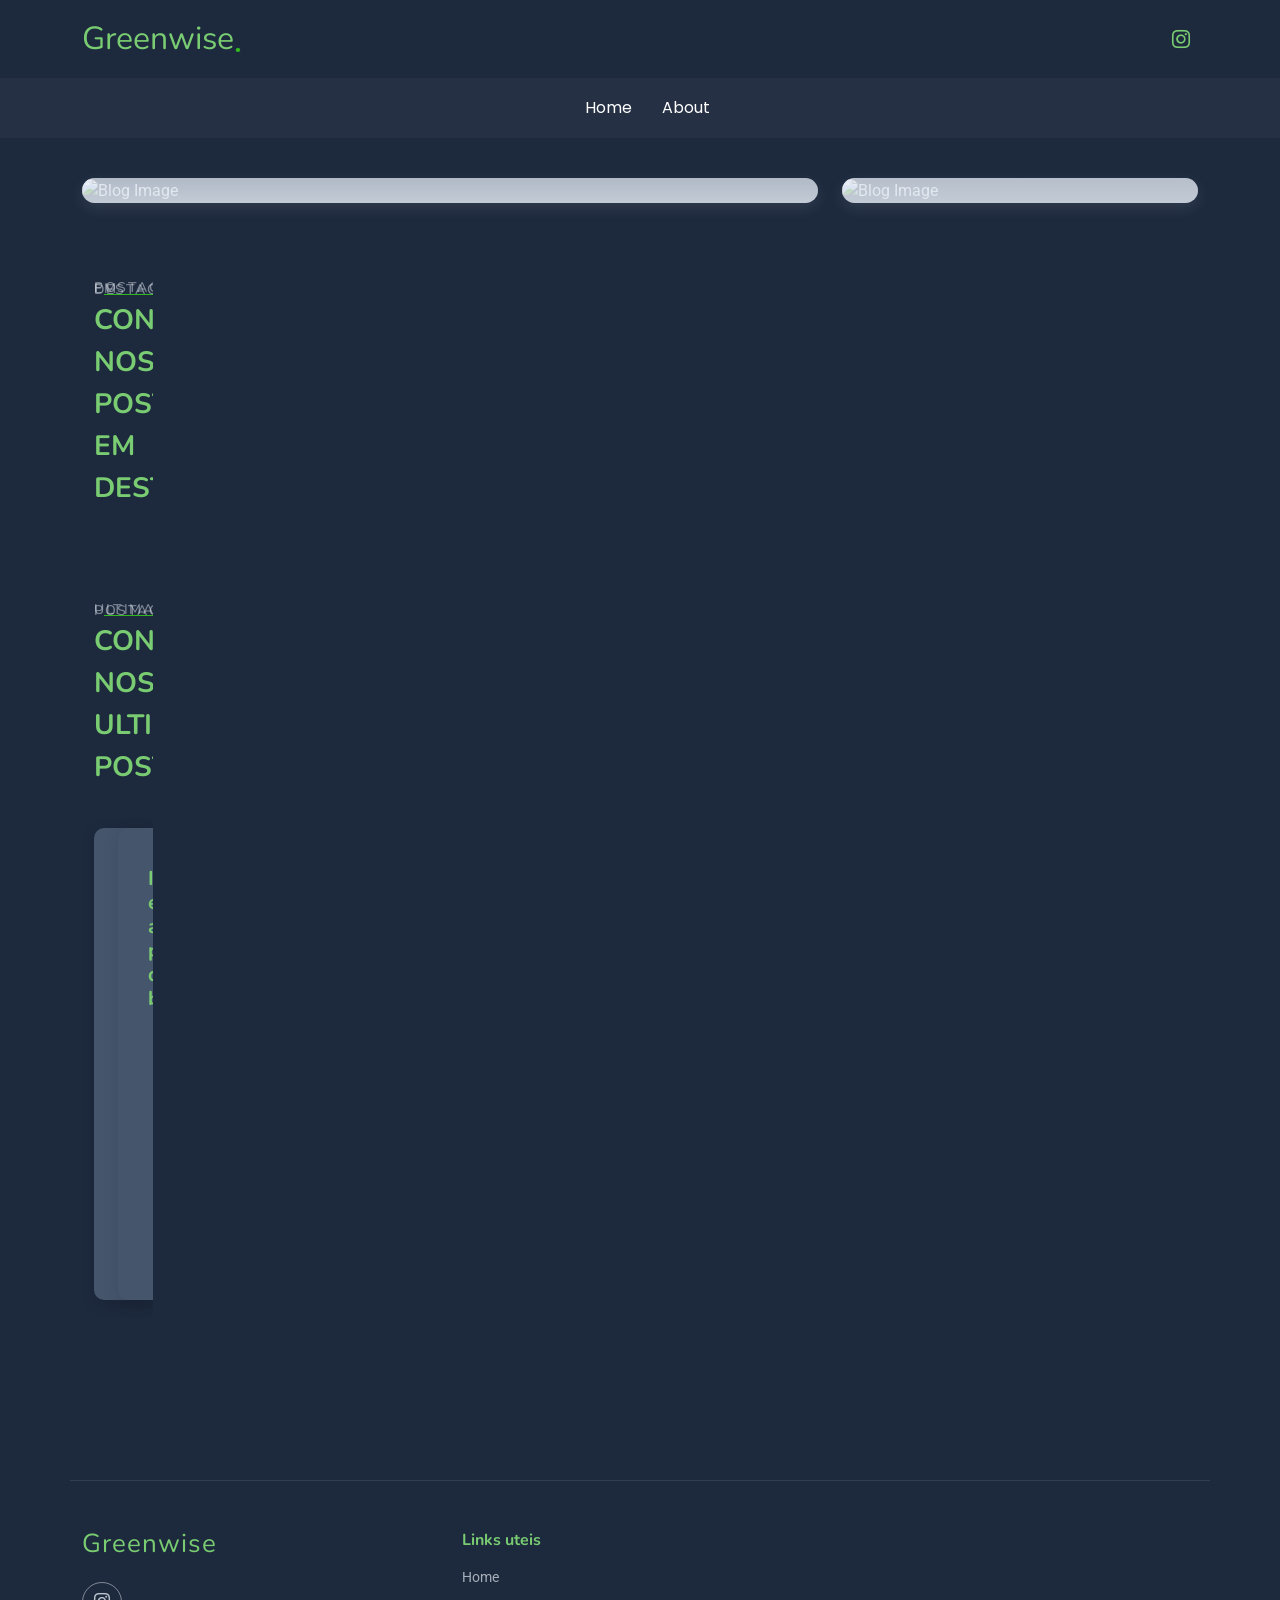
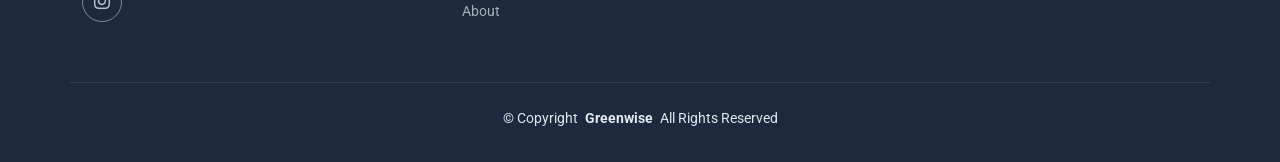
==== commit d6f80628: "Update index.html" ====
--- a/index.html
+++ b/index.html
@@ -162,113 +162,6 @@
         <div><span>Confira nossas</span> <span class="description-title">Postagens em destaque</span></div>
       </div><!-- End Section Title -->
 
-      <div class="container" data-aos="fade-up" data-aos-delay="100">
-
-        <div class="blog-posts-slider swiper init-swiper">
-          <script type="application/json" class="swiper-config">
-            {
-              "loop": true,
-              "speed": 800,
-              "autoplay": {
-                "delay": 5000
-              },
-              "slidesPerView": 3,
-              "spaceBetween": 30,
-              "breakpoints": {
-                "320": {
-                  "slidesPerView": 1,
-                  "spaceBetween": 20
-                },
-                "768": {
-                  "slidesPerView": 2,
-                  "spaceBetween": 20
-                },
-                "1200": {
-                  "slidesPerView": 3,
-                  "spaceBetween": 30
-                }
-              }
-            }
-          </script>
-
-          <div class="swiper-wrapper">
-            <div class="swiper-slide">
-              <div class="blog-post-item">
-                <img src="assets/img/blog/blog-post-portrait-1.webp" alt="Blog Image">
-                <div class="blog-post-content">
-                  <div class="post-meta">
-                    <span><i class="bi bi-person"></i> Duda santos</span><!-- quem realizou a postagem-->
-                    <span><i class="bi bi-clock"></i> Jan 15, 2025</span>
-                  </div>
-                  <h2><a href="#">Aqui iremos colccar as postagens que serão o destaque da semana</p>
-                  <a href="#" class="read-more">Ler mais <i class="bi bi-arrow-right"></i></a>
-                </div>
-              </div>
-            </div><!-- End slide item -->
-
-            <div class="swiper-slide">
-              <div class="blog-post-item">
-                <img src="assets/img/blog/blog-post-portrait-2.webp" alt="Blog Image">
-                <div class="blog-post-content">
-                  <div class="post-meta">
-                  <span><i class="bi bi-person"></i> Duda santos</span><!-- quem realizou a postagem-->
-                    <span><i class="bi bi-clock"></i> Jan 15, 2025</span>
-                  </div>
-                  <h2><a href="#">Aqui iremos colccar as postagens que serão o destaque da semana</p>
-                  <a href="#" class="read-more">Ler mais <i class="bi bi-arrow-right"></i></a>
-                </div>
-              </div>
-            </div><!-- End slide item -->
-
-            <div class="swiper-slide">
-              <div class="blog-post-item">
-                <img src="assets/img/blog/blog-post-portrait-3.webp" alt="Blog Image">
-                <div class="blog-post-content">
-                  <div class="post-meta">
-                   <span><i class="bi bi-person"></i> Duda santos</span><!-- quem realizou a postagem-->
-                    <span><i class="bi bi-clock"></i> Jan 15, 2025</span>
-                  </div>
-                  <h2><a href="#">Aqui iremos colccar as postagens que serão o destaque da semana</p>
-                  <a href="#" class="read-more">Ler mais <i class="bi bi-arrow-right"></i></a>
-                </div>
-              </div>
-            </div><!-- End slide item -->
-
-            <div class="swiper-slide">
-              <div class="blog-post-item">
-                <img src="assets/img/blog/blog-post-portrait-4.webp" alt="Blog Image">
-                <div class="blog-post-content">
-                  <div class="post-meta">
-                   <span><i class="bi bi-person"></i> Duda santos</span><!-- quem realizou a postagem-->
-                    <span><i class="bi bi-clock"></i> Jan 15, 2025</span>
-                  </div>
-                  <h2><a href="#">Aqui iremos colccar as postagens que serão o destaque da semana</p>
-                  <a href="#" class="read-more">Ler mais <i class="bi bi-arrow-right"></i></a>
-                </div>
-              </div>
-            </div><!-- End slide item -->
-
-            <div class="swiper-slide">
-              <div class="blog-post-item">
-                <img src="assets/img/blog/blog-post-portrait-5.webp" alt="Blog Image">
-                <div class="blog-post-content">
-                  <div class="post-meta">
-                 <span><i class="bi bi-person"></i> Duda santos</span><!-- quem realizou a postagem-->
-                    <span><i class="bi bi-clock"></i> Jan 15, 2025</span>
-                  </div>
-                  <h2><a href="#">Aqui iremos colccar as postagens que serão o destaque da semana</p>
-                  <a href="#" class="read-more">Ler mais <i class="bi bi-arrow-right"></i></a>
-                </div>
-              </div>
-            </div><!-- End slide item -->
-          </div>
-
-        </div>
-
-      </div>
-
-    </section><!-- /POSTAGEM EM DESTAQUE -->
-
     <!-- Latest Posts Section -->
     <section id="latest-posts" class="latest-posts section">
 
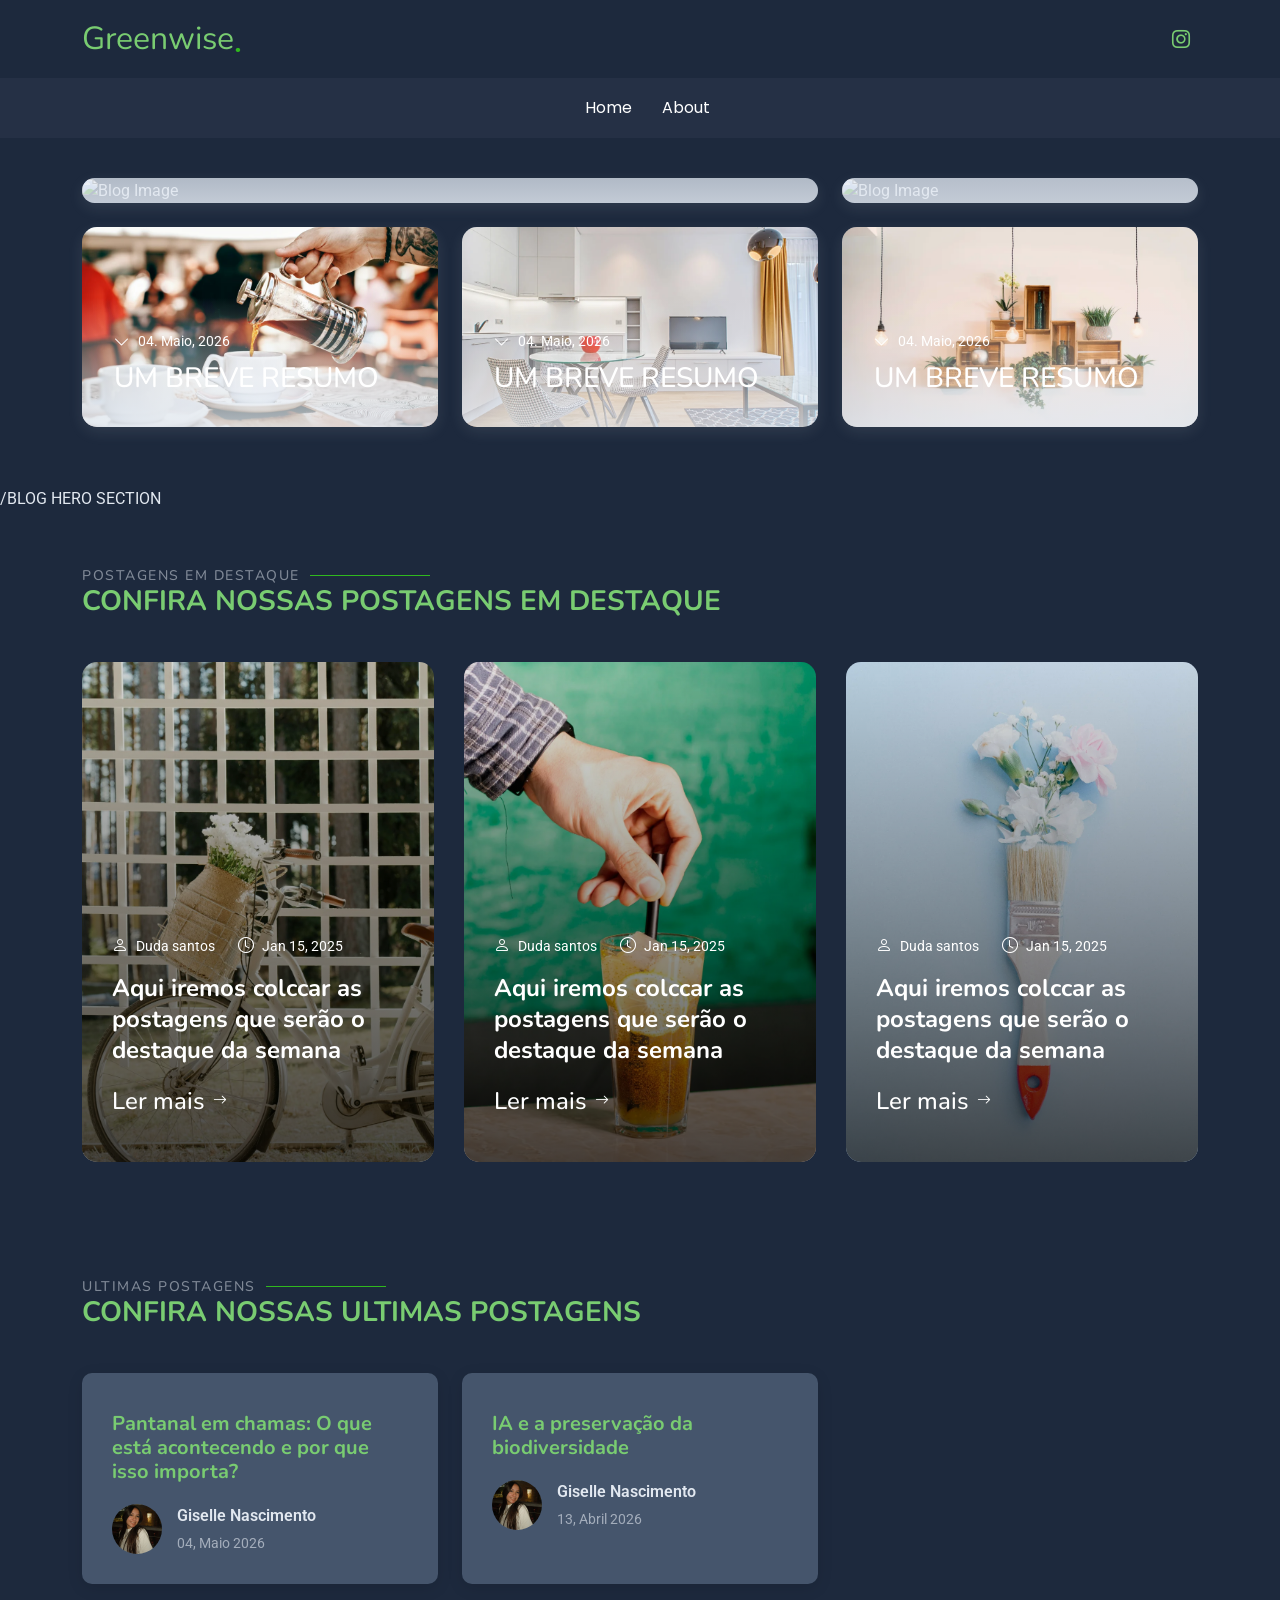
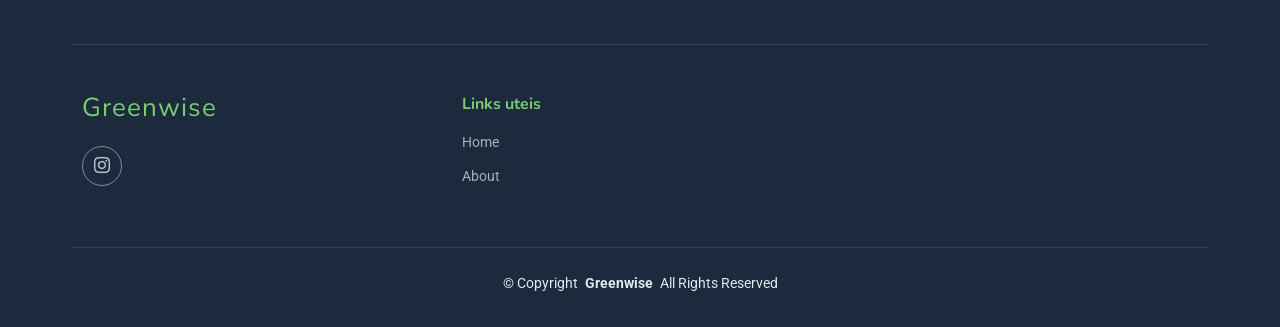
==== commit 0b637989: "Update index.html" ====
--- a/index.html
+++ b/index.html
@@ -110,7 +110,7 @@
             </div>
           </article><!-- End Blog Item -->
 
-          <!-- <article class="blog-item" data-aos="fade-up" data-aos-delay="200">
+          <article class="blog-item" data-aos="fade-up" data-aos-delay="200">
             <img src="assets/img/blog/blog-post-9.webp" alt="Blog Image" class="img-fluid">
             <div class="blog-content">
              <div class="post-meta">
@@ -120,9 +120,9 @@
                 <a href="blog-details.html" title="TITULO DA PAUTA">UM BREVE RESUMO</a>
               </h3>
             </div>
-          </article> End Blog Item -->
-<!-- 
-         <article class="blog-item" data-aos="fade-up" data-aos-delay="300">
+          </article><!-- End Blog Item -->
+
+          <article class="blog-item" data-aos="fade-up" data-aos-delay="300">
             <img src="assets/img/blog/blog-post-7.webp" alt="Blog Image" class="img-fluid">
             <div class="blog-content">
              <div class="post-meta">
@@ -132,9 +132,8 @@
                 <a href="blog-details.html" title="TITULO DA PAUTA">UM BREVE RESUMO</a>
               </h3>
             </div>
-          </article> End Blog Item -->
-
-          <!-- 
+          </article><!-- End Blog Item -->
+
           <article class="blog-item" data-aos="fade-up" data-aos-delay="400">
             <img src="assets/img/blog/blog-post-6.webp" alt="Blog Image" class="img-fluid">
             <div class="blog-content">
@@ -145,13 +144,13 @@
                 <a href="blog-details.html" title="TITULO DA PAUTA">UM BREVE RESUMO</a>
               </h3>
             </div>
-          </article> End Blog Item -->
-<!-- 
+          </article><!-- End Blog Item -->
+
         </div>
 
       </div>
 
-     </section>/BLOG HERO SECTION -->
+    </section>/BLOG HERO SECTION
 
     <!-- POSTAGEM EM DESTAQUE -->
     <section id="featured-posts" class="featured-posts section">
@@ -161,6 +160,113 @@
         <h2>Postagens em destaque</h2>
         <div><span>Confira nossas</span> <span class="description-title">Postagens em destaque</span></div>
       </div><!-- End Section Title -->
+
+      <div class="container" data-aos="fade-up" data-aos-delay="100">
+
+        <div class="blog-posts-slider swiper init-swiper">
+          <script type="application/json" class="swiper-config">
+            {
+              "loop": true,
+              "speed": 800,
+              "autoplay": {
+                "delay": 5000
+              },
+              "slidesPerView": 3,
+              "spaceBetween": 30,
+              "breakpoints": {
+                "320": {
+                  "slidesPerView": 1,
+                  "spaceBetween": 20
+                },
+                "768": {
+                  "slidesPerView": 2,
+                  "spaceBetween": 20
+                },
+                "1200": {
+                  "slidesPerView": 3,
+                  "spaceBetween": 30
+                }
+              }
+            }
+          </script>
+
+          <div class="swiper-wrapper">
+            <div class="swiper-slide">
+              <div class="blog-post-item">
+                <img src="assets/img/blog/blog-post-portrait-1.webp" alt="Blog Image">
+                <div class="blog-post-content">
+                  <div class="post-meta">
+                    <span><i class="bi bi-person"></i> Duda santos</span><!-- quem realizou a postagem-->
+                    <span><i class="bi bi-clock"></i> Jan 15, 2025</span>
+                  </div>
+                  <h2><a href="#">Aqui iremos colccar as postagens que serão o destaque da semana</p>
+                  <a href="#" class="read-more">Ler mais <i class="bi bi-arrow-right"></i></a>
+                </div>
+              </div>
+            </div><!-- End slide item -->
+
+            <div class="swiper-slide">
+              <div class="blog-post-item">
+                <img src="assets/img/blog/blog-post-portrait-2.webp" alt="Blog Image">
+                <div class="blog-post-content">
+                  <div class="post-meta">
+                  <span><i class="bi bi-person"></i> Duda santos</span><!-- quem realizou a postagem-->
+                    <span><i class="bi bi-clock"></i> Jan 15, 2025</span>
+                  </div>
+                  <h2><a href="#">Aqui iremos colccar as postagens que serão o destaque da semana</p>
+                  <a href="#" class="read-more">Ler mais <i class="bi bi-arrow-right"></i></a>
+                </div>
+              </div>
+            </div><!-- End slide item -->
+
+            <div class="swiper-slide">
+              <div class="blog-post-item">
+                <img src="assets/img/blog/blog-post-portrait-3.webp" alt="Blog Image">
+                <div class="blog-post-content">
+                  <div class="post-meta">
+                   <span><i class="bi bi-person"></i> Duda santos</span><!-- quem realizou a postagem-->
+                    <span><i class="bi bi-clock"></i> Jan 15, 2025</span>
+                  </div>
+                  <h2><a href="#">Aqui iremos colccar as postagens que serão o destaque da semana</p>
+                  <a href="#" class="read-more">Ler mais <i class="bi bi-arrow-right"></i></a>
+                </div>
+              </div>
+            </div><!-- End slide item -->
+
+            <div class="swiper-slide">
+              <div class="blog-post-item">
+                <img src="assets/img/blog/blog-post-portrait-4.webp" alt="Blog Image">
+                <div class="blog-post-content">
+                  <div class="post-meta">
+                   <span><i class="bi bi-person"></i> Duda santos</span><!-- quem realizou a postagem-->
+                    <span><i class="bi bi-clock"></i> Jan 15, 2025</span>
+                  </div>
+                  <h2><a href="#">Aqui iremos colccar as postagens que serão o destaque da semana</p>
+                  <a href="#" class="read-more">Ler mais <i class="bi bi-arrow-right"></i></a>
+                </div>
+              </div>
+            </div><!-- End slide item -->
+
+            <div class="swiper-slide">
+              <div class="blog-post-item">
+                <img src="assets/img/blog/blog-post-portrait-5.webp" alt="Blog Image">
+                <div class="blog-post-content">
+                  <div class="post-meta">
+                 <span><i class="bi bi-person"></i> Duda santos</span><!-- quem realizou a postagem-->
+                    <span><i class="bi bi-clock"></i> Jan 15, 2025</span>
+                  </div>
+                  <h2><a href="#">Aqui iremos colccar as postagens que serão o destaque da semana</p>
+                  <a href="#" class="read-more">Ler mais <i class="bi bi-arrow-right"></i></a>
+                </div>
+              </div>
+            </div><!-- End slide item -->
+          </div>
+
+        </div>
+
+      </div>
+
+    </section><!-- /POSTAGEM EM DESTAQUE -->
 
     <!-- Latest Posts Section -->
     <section id="latest-posts" class="latest-posts section">
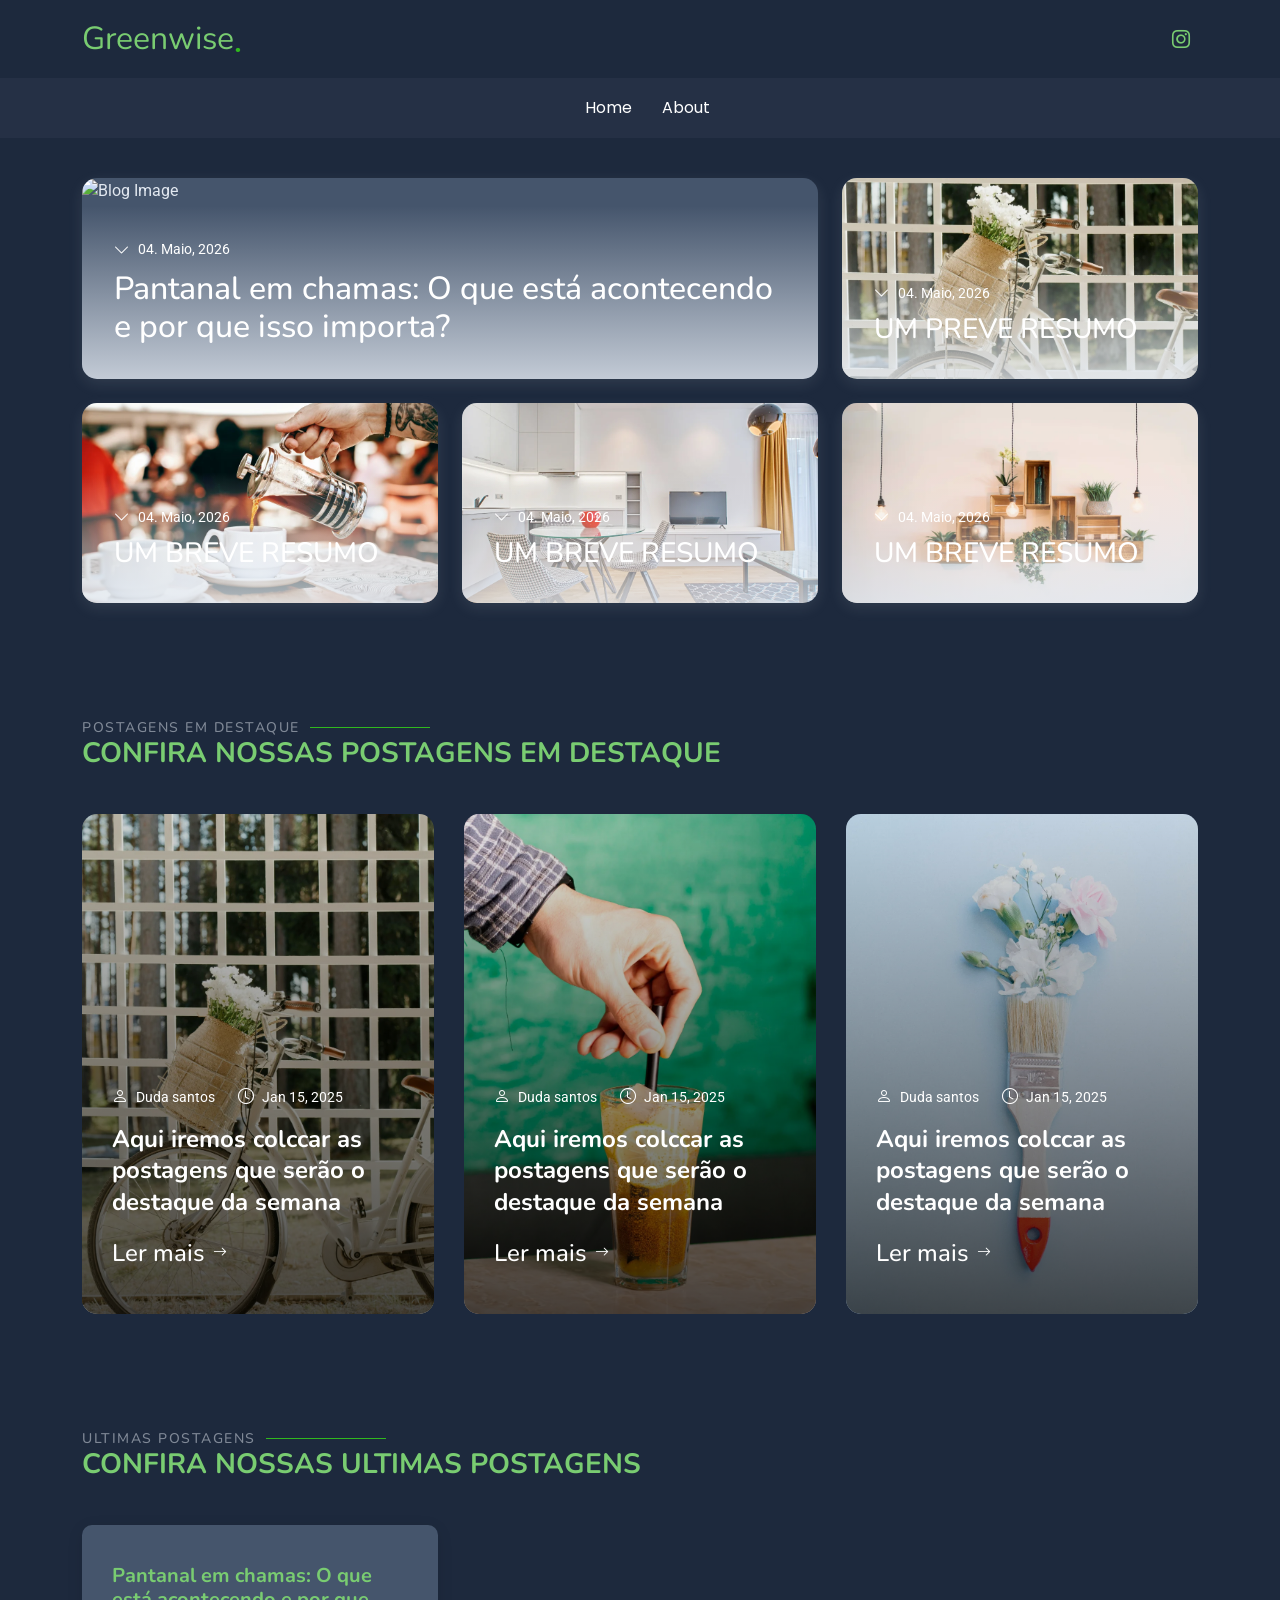
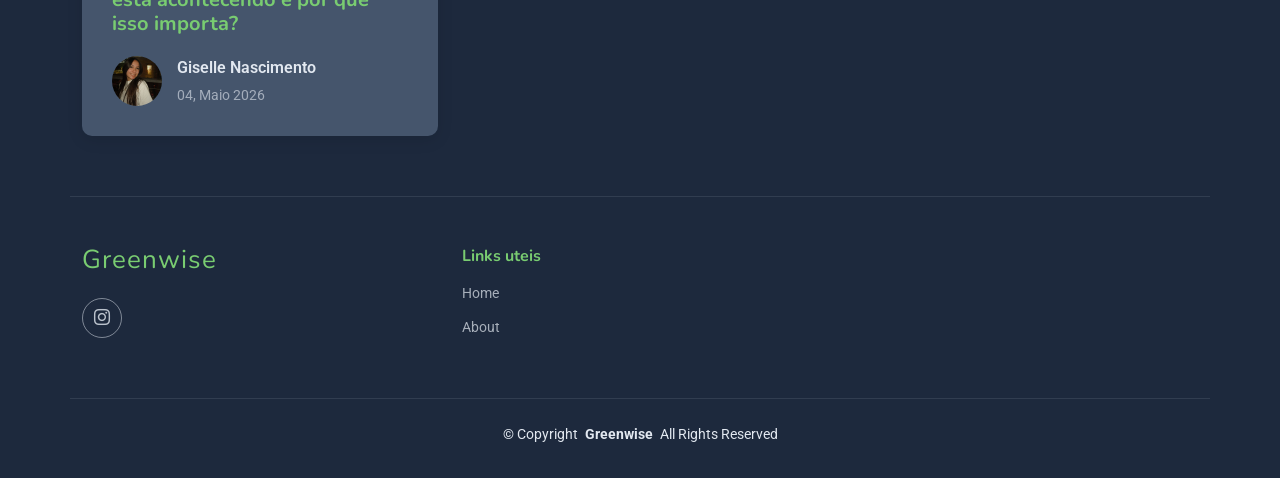
==== commit 75430ea0: "Update index.html" ====
--- a/index.html
+++ b/index.html
@@ -90,22 +90,20 @@
                 <span class="date">04. Maio, 2026</span>
               </div>
               <h2 class="post-title">
-                <a href="/Blog/Posts/Pantanal-em-chamas.html" title="Pantanal em chamas">Pantanal em chamas: O que está acontecendo e por que isso importa?</a>
+                <a href="Posts/Pantanal-em-chamas.html" title="Pantanal em chamas">Pantanal em chamas: O que está acontecendo e por que isso importa?</a>
               </h2>
             </div>
           </article><!-- End Featured Post -->
 
           <!-- Regular Posts -->
           <article class="blog-item" data-aos="fade-up" data-aos-delay="100">
-            <img src="https://images.unsplash.com/photo-1451187580459-43490279c0fa?q=80&w=1024" alt="Blog Image" class="img-fluid">
+            <img src="assets/img/blog/blog-post-portrait-1.webp" alt="Blog Image" class="img-fluid">
             <div class="blog-content">
                <div class="post-meta">
-                <span class="date">13, Abril 2026
-                </span>
+                <span class="date">04. Maio, 2026</span>
               </div>
               <h3 class="post-title">
-                    <h1 class="title">O que a IA tem a ver com a natureza?</h1>
-                <a href="" title="Outra Pauta"></a>
+                <a href="" title="Outra Pauta">UM PREVE RESUMO</a>
               </h3>
             </div>
           </article><!-- End Blog Item -->
@@ -150,7 +148,7 @@
 
       </div>
 
-    </section>/BLOG HERO SECTION
+    </section><!-- /BLOG HERO SECTION -->
 
     <!-- POSTAGEM EM DESTAQUE -->
     <section id="featured-posts" class="featured-posts section">
@@ -306,31 +304,33 @@
               </article>
             </div><!-- End post list item -->
 
-            
+            <!--
             <div class="col-lg-4">
               <article>
 
                 <div class="post-img">
-                  <img src="https://images.unsplash.com/photo-1451187580459-43490279c0fa?q=80&w=1024" alt="" class="img-fluid">
-                </div>
+                  <img src="assets/img/blog/blog-post-2.webp" alt="" class="img-fluid">
+                </div>
+
+                <p class="post-category">Categoria</p>
 
                 <h2 class="title">
-                  <a href="Posts/ia-biodiversidade.html"">IA e a preservação da biodiversidade</a>
+                  <a href="blog-details.html">Titulo da pauta</a>
                 </h2>
 
                 <div class="d-flex align-items-center">
-                  <img src="assets/img/person/gih.jpg" alt="" class="img-fluid post-author-img flex-shrink-0">
-                  <div class="post-meta">
-                    <p class="post-author">Giselle Nascimento</p>
+                  <img src="assets/img/person/person-f-12.webp" alt="" class="img-fluid post-author-img flex-shrink-0">
+                  <div class="post-meta">
+                    <p class="post-author">Autor do post</p>
                     <p class="post-date">
-                      <time datetime="2022-01-01">13, Abril 2026</time>
+                      <time datetime="2022-01-01">Jan 1, 2022</time>
                     </p>
                   </div>
                 </div>
 
               </article>
             </div>
-        
+            -->
 
             <!-- End post list item 
 
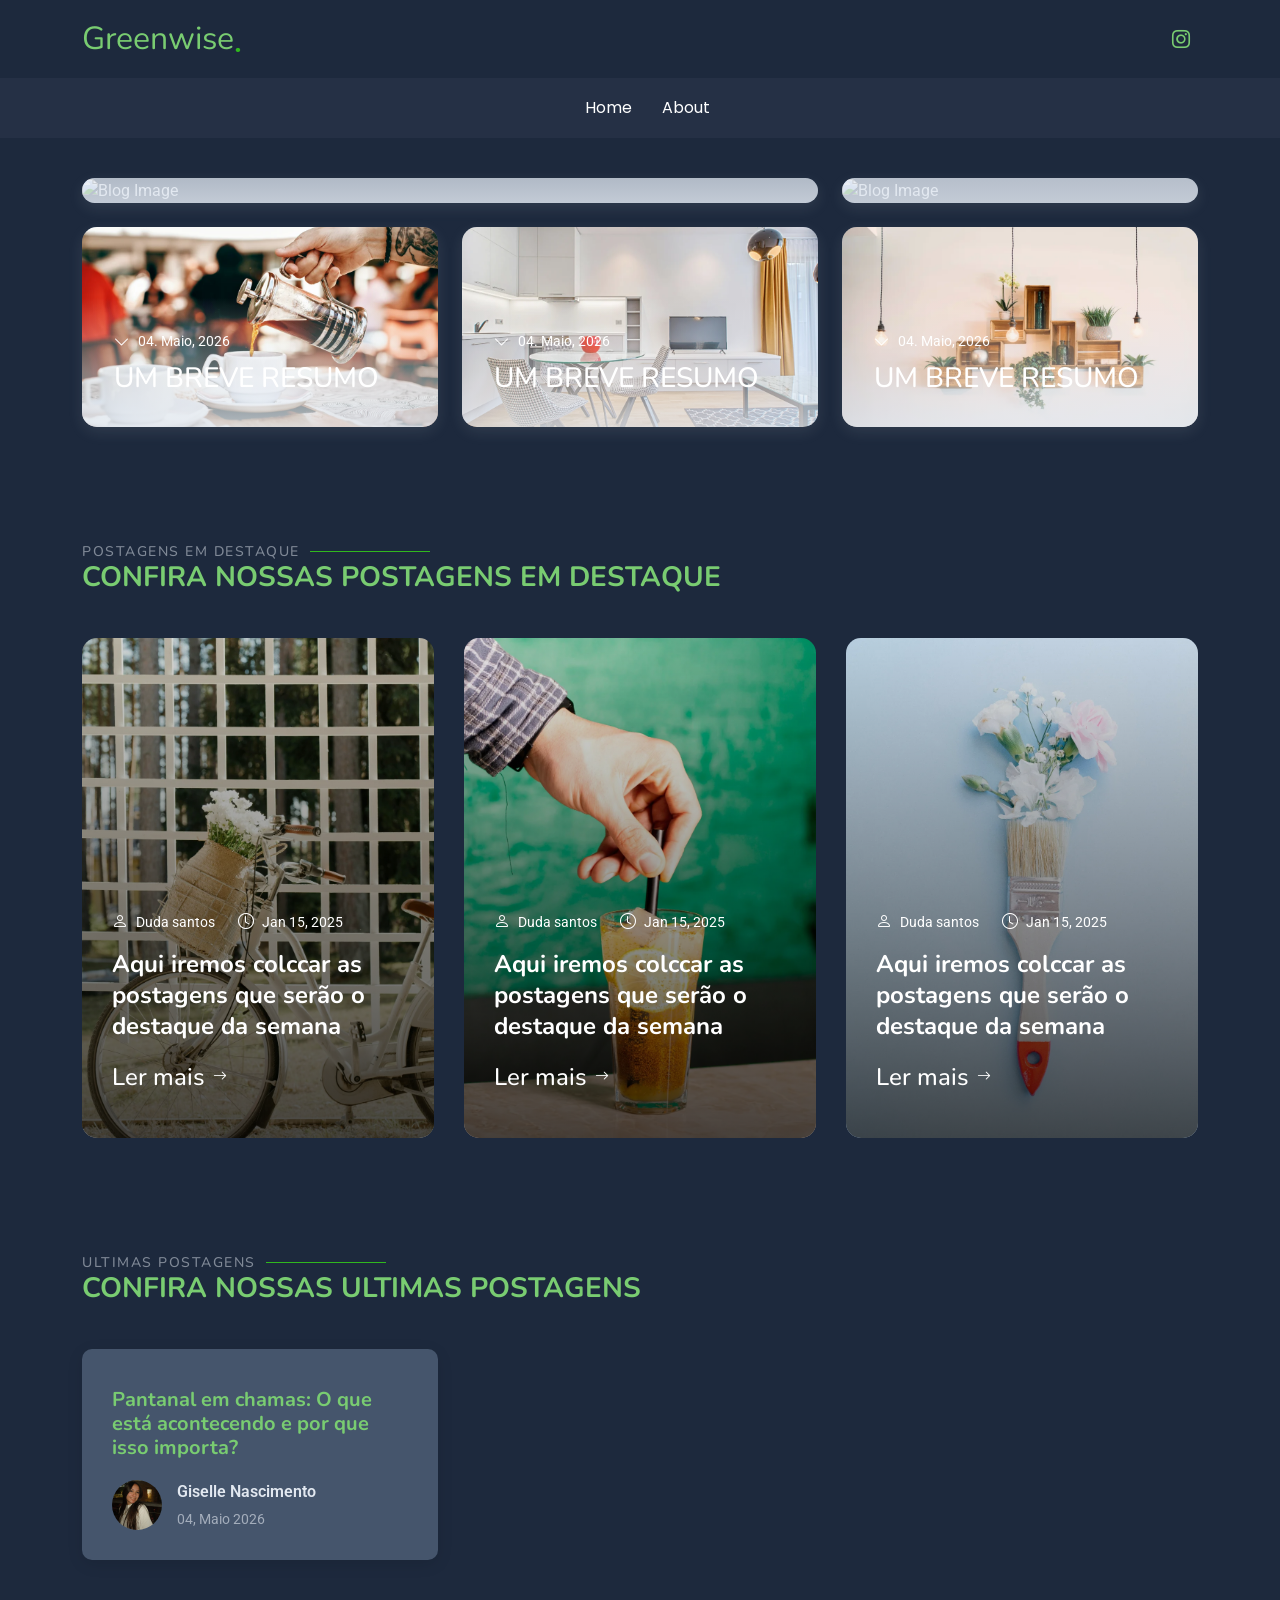
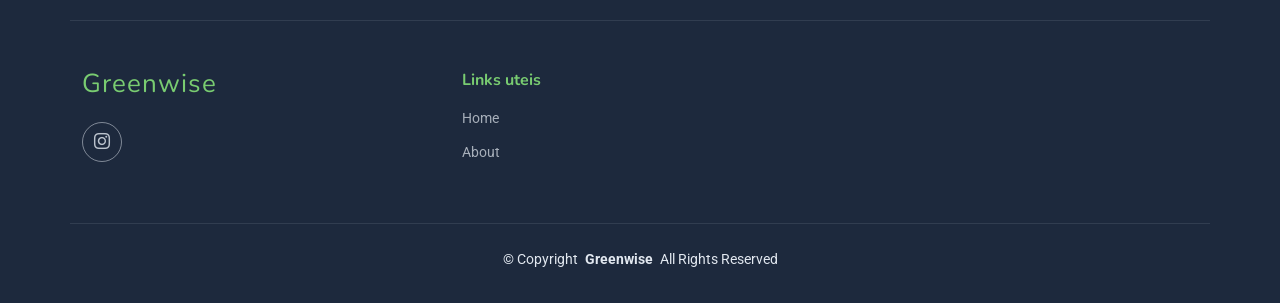
==== commit 858a687b: "Update index.html" ====
--- a/index.html
+++ b/index.html
@@ -96,14 +96,16 @@
           </article><!-- End Featured Post -->
 
           <!-- Regular Posts -->
-          <article class="blog-item" data-aos="fade-up" data-aos-delay="100">
-            <img src="assets/img/blog/blog-post-portrait-1.webp" alt="Blog Image" class="img-fluid">
+           <article class="blog-item" data-aos="fade-up" data-aos-delay="100">
+            <img src="https://images.unsplash.com/photo-1451187580459-43490279c0fa?q=80&w=1024" alt="Blog Image" class="img-fluid">
             <div class="blog-content">
                <div class="post-meta">
-                <span class="date">04. Maio, 2026</span>
+                <span class="date">13, Abril 2026
+                </span>
               </div>
               <h3 class="post-title">
-                <a href="" title="Outra Pauta">UM PREVE RESUMO</a>
+                    <h1 class="title">O que a IA tem a ver com a natureza?</h1>
+                <a href="" title="Outra Pauta"></a>
               </h3>
             </div>
           </article><!-- End Blog Item -->
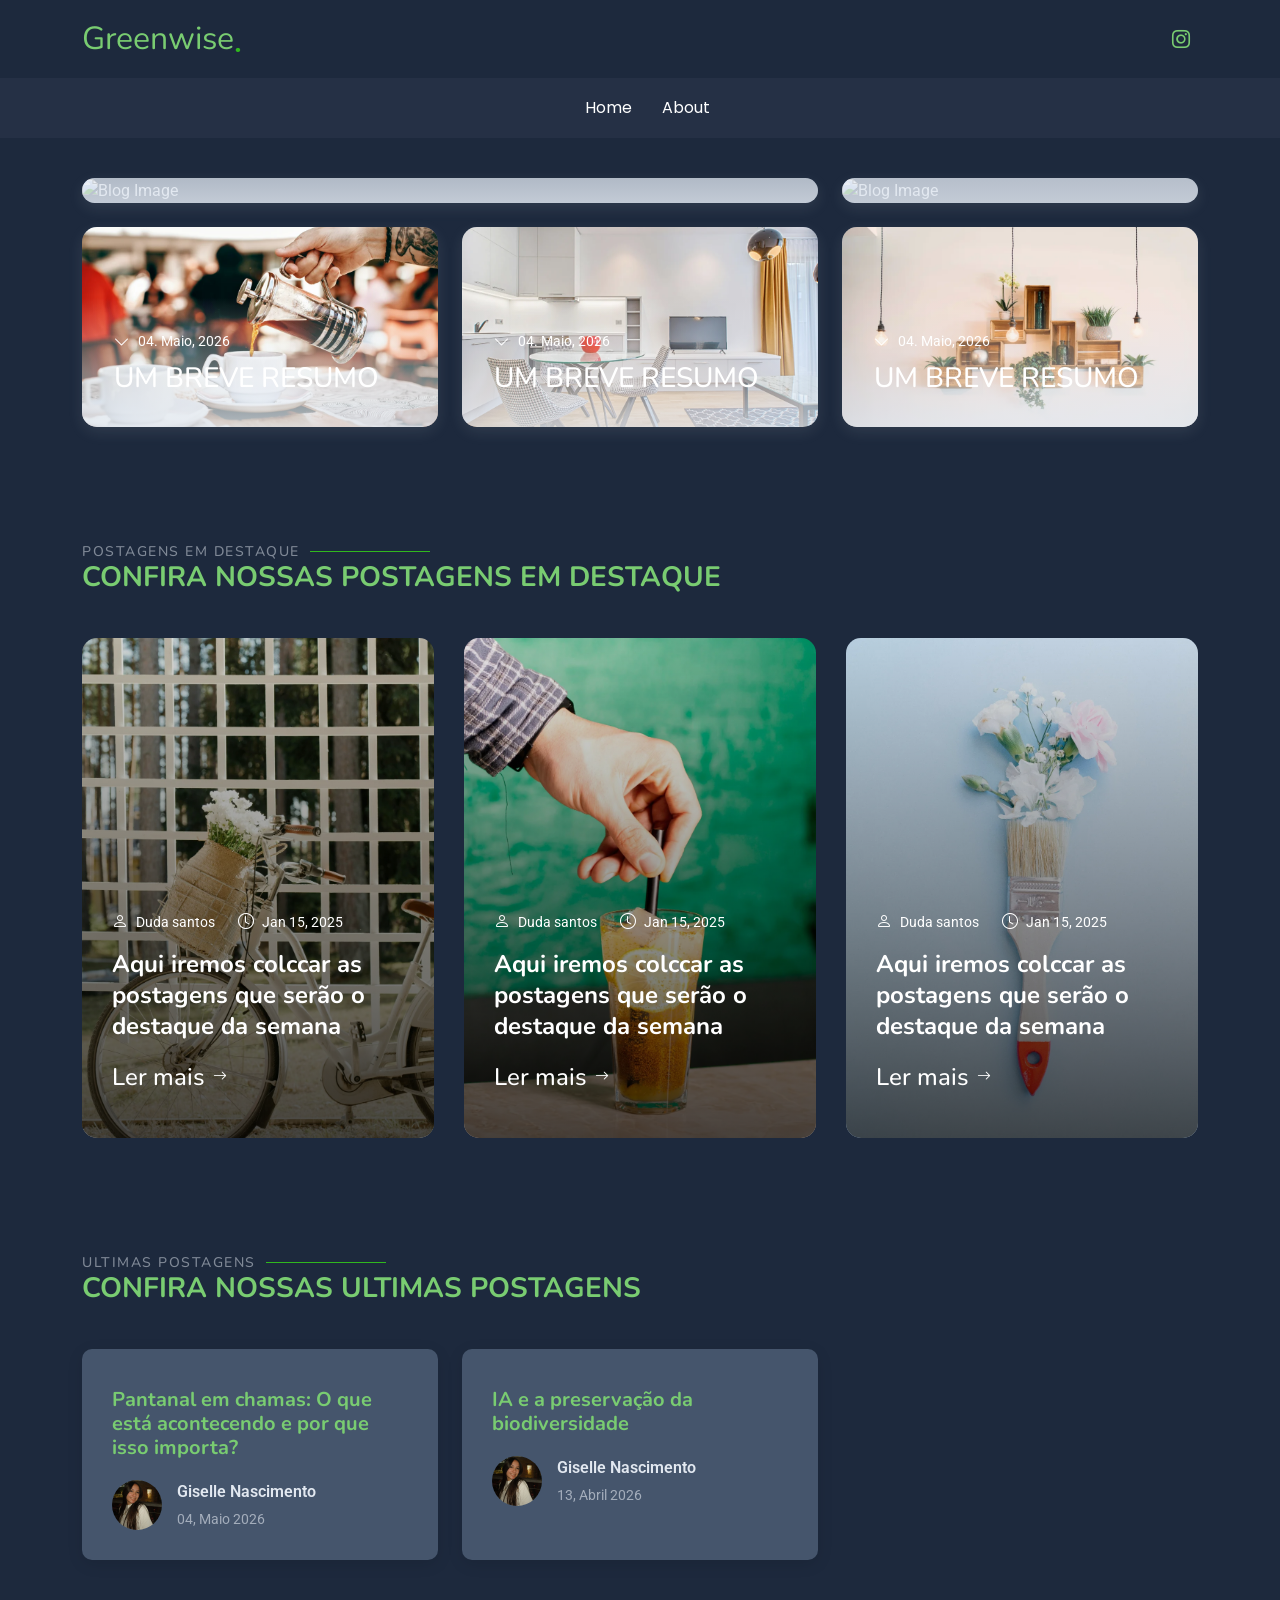
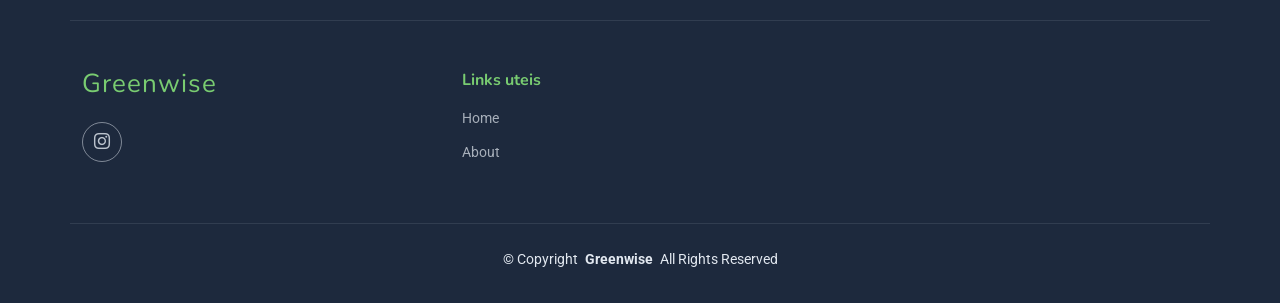
==== commit 0030ccb9: "Update index.html" ====
--- a/index.html
+++ b/index.html
@@ -306,33 +306,29 @@
               </article>
             </div><!-- End post list item -->
 
-            <!--
-            <div class="col-lg-4">
+             <div class="col-lg-4">
               <article>
 
                 <div class="post-img">
-                  <img src="assets/img/blog/blog-post-2.webp" alt="" class="img-fluid">
-                </div>
-
-                <p class="post-category">Categoria</p>
+                  <img src="https://images.unsplash.com/photo-1451187580459-43490279c0fa?q=80&w=1024" alt="" class="img-fluid">
+                </div>
 
                 <h2 class="title">
-                  <a href="blog-details.html">Titulo da pauta</a>
+                  <a href="Posts/ia-biodiversidade.html"">IA e a preservação da biodiversidade</a>
                 </h2>
 
                 <div class="d-flex align-items-center">
-                  <img src="assets/img/person/person-f-12.webp" alt="" class="img-fluid post-author-img flex-shrink-0">
-                  <div class="post-meta">
-                    <p class="post-author">Autor do post</p>
+                  <img src="assets/img/person/gih.jpg" alt="" class="img-fluid post-author-img flex-shrink-0">
+                  <div class="post-meta">
+                    <p class="post-author">Giselle Nascimento</p>
                     <p class="post-date">
-                      <time datetime="2022-01-01">Jan 1, 2022</time>
+                      <time datetime="2022-01-01">13, Abril 2026</time>
                     </p>
                   </div>
                 </div>
 
               </article>
             </div>
-            -->
 
             <!-- End post list item 
 
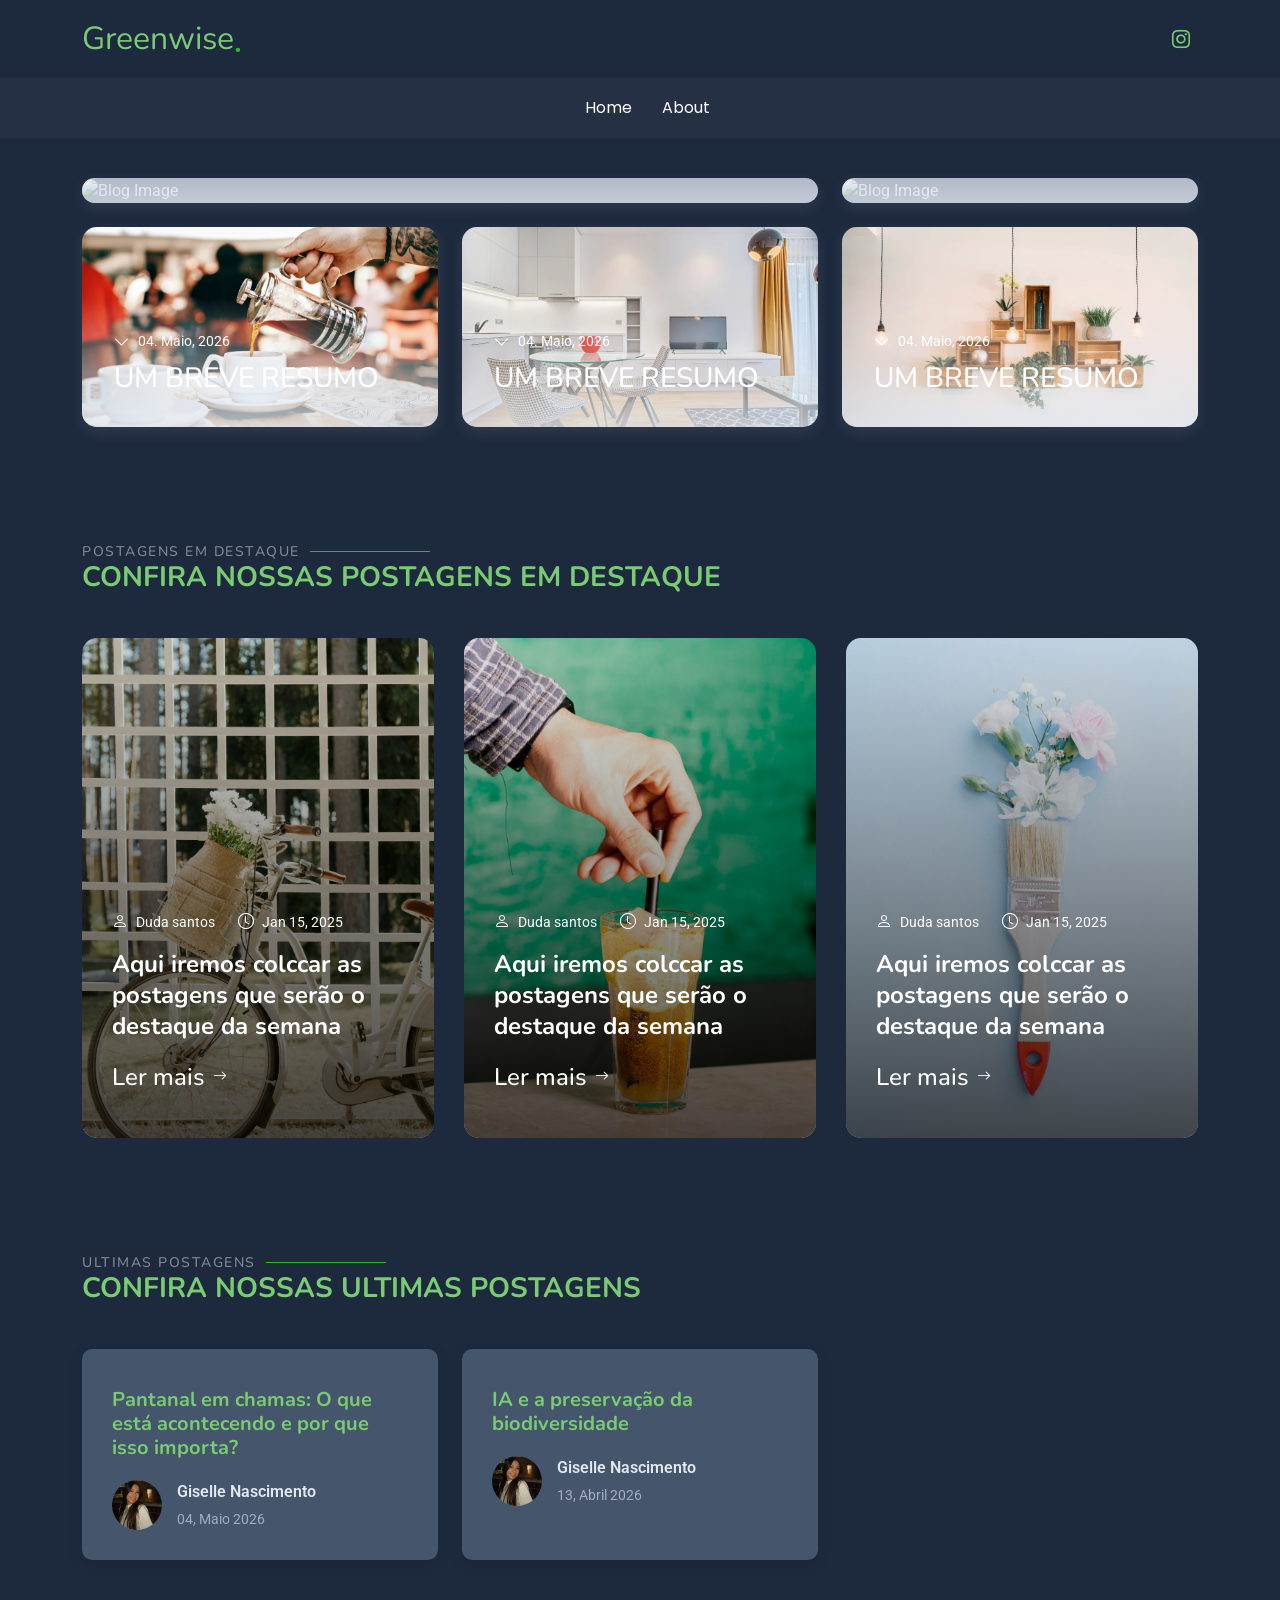
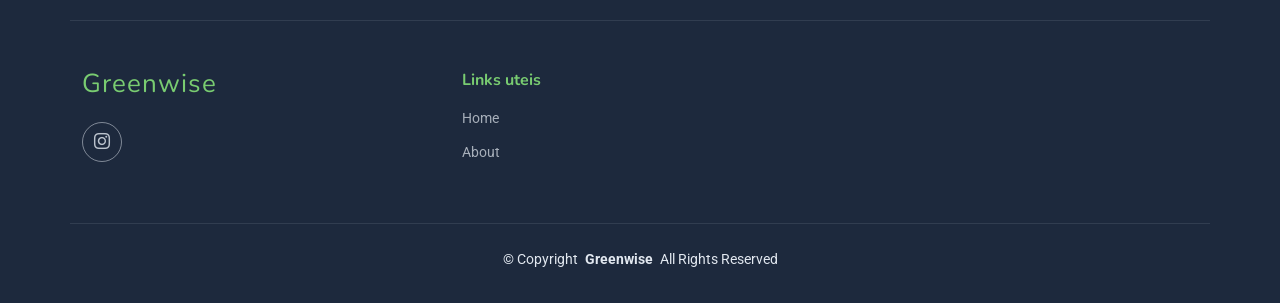
==== commit ffd0218f: "Update index.html" ====
--- a/index.html
+++ b/index.html
@@ -103,10 +103,9 @@
                 <span class="date">13, Abril 2026
                 </span>
               </div>
-              <h3 class="post-title">
-                    <h1 class="title">O que a IA tem a ver com a natureza?</h1>
-                <a href="" title="Outra Pauta"></a>
-              </h3>
+              <h2 class="post-title">
+                <a href="Posts/ia-biodiversidade.html" title="IA biodiversidade?">O que a IA tem a ver com a natureza?</a>
+              </h2>
             </div>
           </article><!-- End Blog Item -->
 
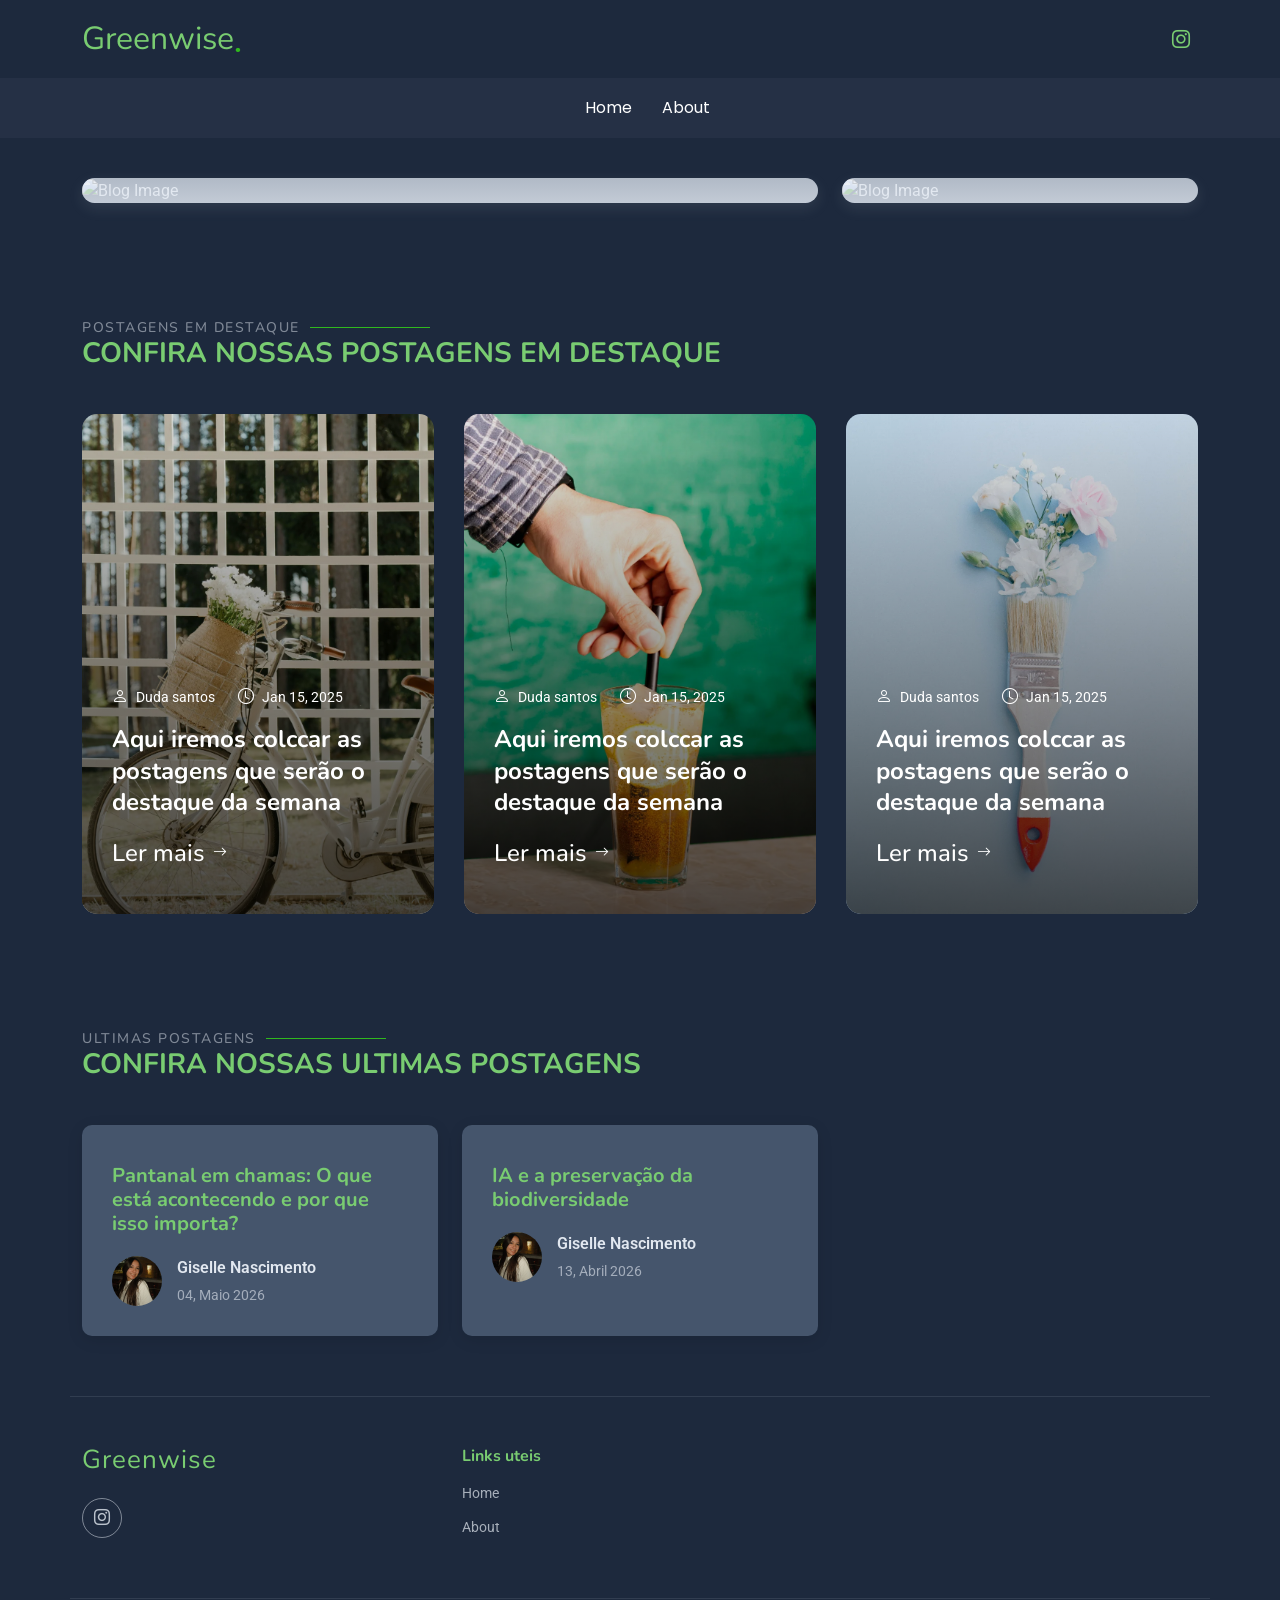
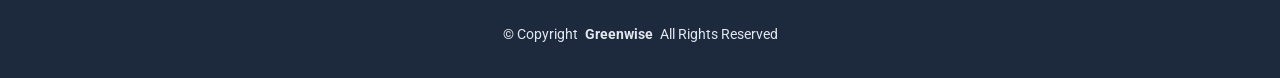
==== commit 09674686: "Update index.html" ====
--- a/index.html
+++ b/index.html
@@ -109,7 +109,7 @@
             </div>
           </article><!-- End Blog Item -->
 
-          <article class="blog-item" data-aos="fade-up" data-aos-delay="200">
+         <!--  <article class="blog-item" data-aos="fade-up" data-aos-delay="200">
             <img src="assets/img/blog/blog-post-9.webp" alt="Blog Image" class="img-fluid">
             <div class="blog-content">
              <div class="post-meta">
@@ -121,7 +121,7 @@
             </div>
           </article><!-- End Blog Item -->
 
-          <article class="blog-item" data-aos="fade-up" data-aos-delay="300">
+         <!--  <article class="blog-item" data-aos="fade-up" data-aos-delay="300">
             <img src="assets/img/blog/blog-post-7.webp" alt="Blog Image" class="img-fluid">
             <div class="blog-content">
              <div class="post-meta">
@@ -133,7 +133,7 @@
             </div>
           </article><!-- End Blog Item -->
 
-          <article class="blog-item" data-aos="fade-up" data-aos-delay="400">
+        <!--   <article class="blog-item" data-aos="fade-up" data-aos-delay="400">
             <img src="assets/img/blog/blog-post-6.webp" alt="Blog Image" class="img-fluid">
             <div class="blog-content">
               <div class="post-meta">
